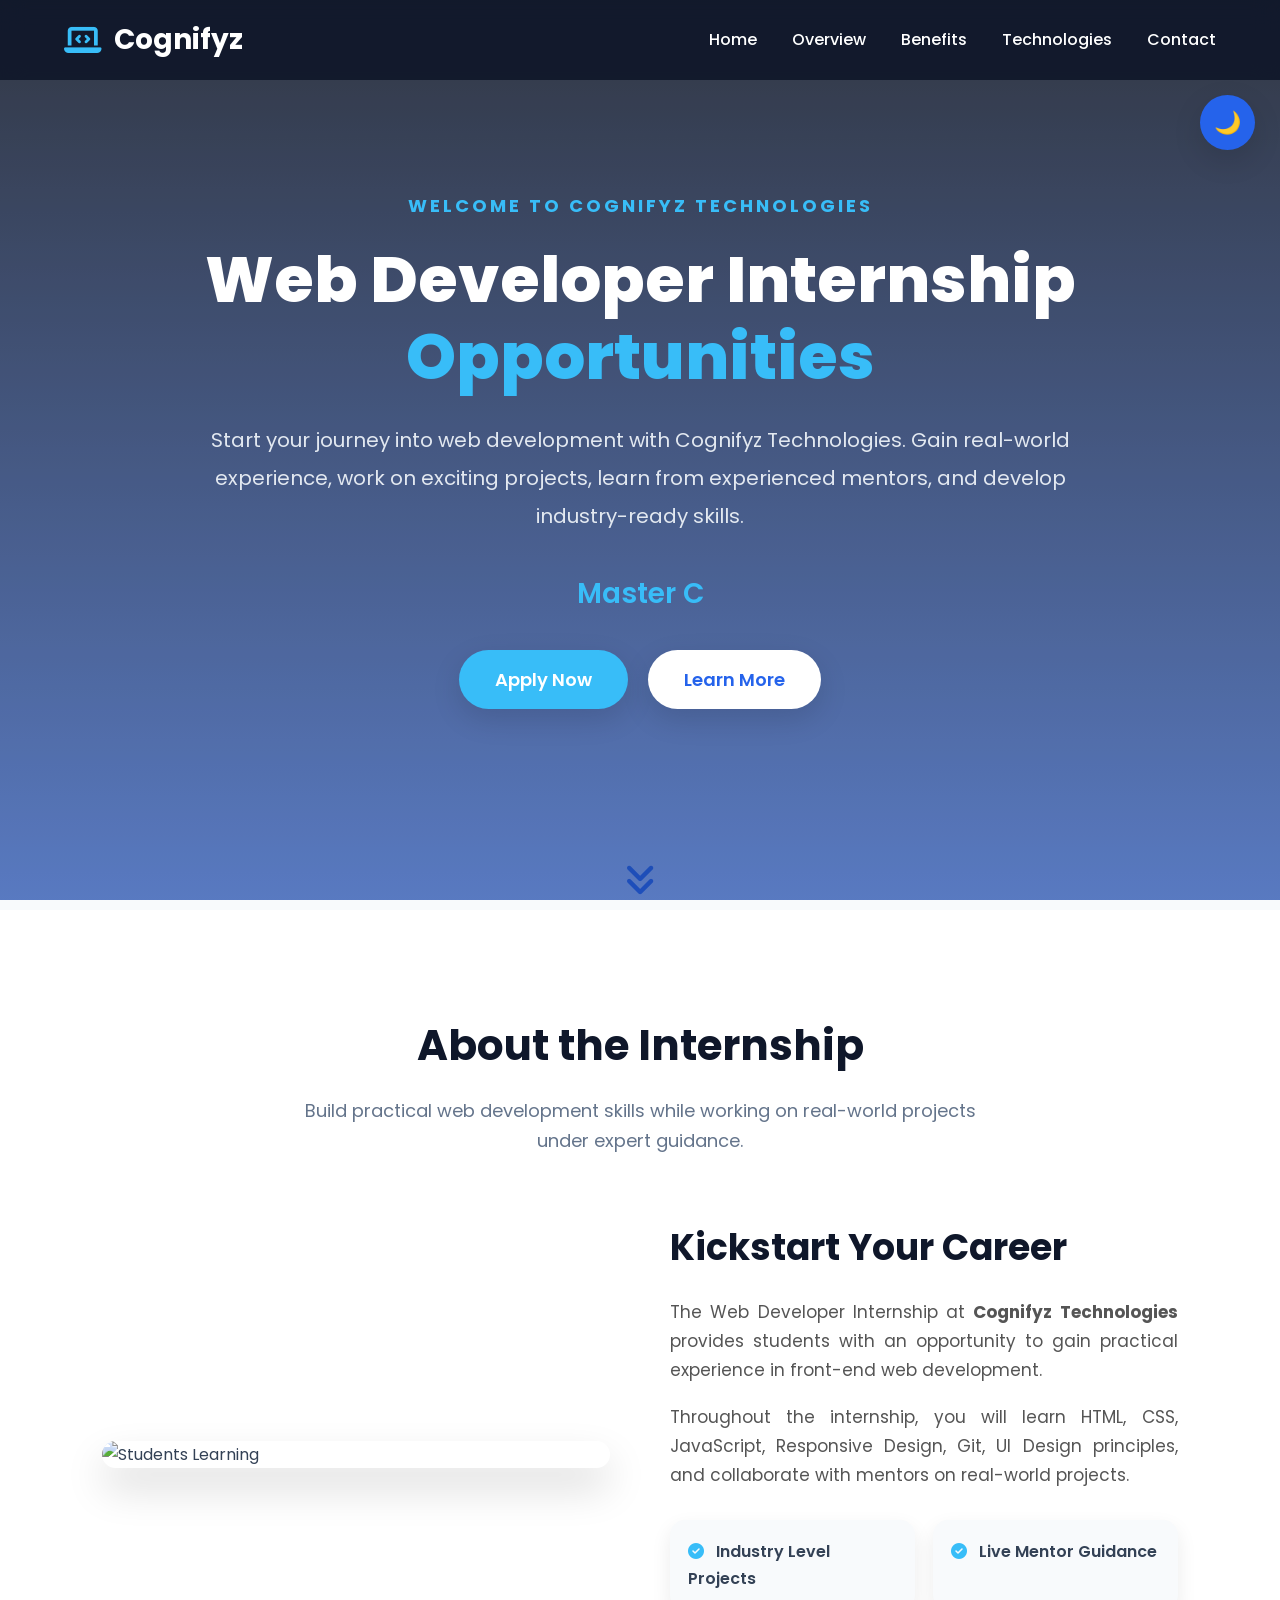
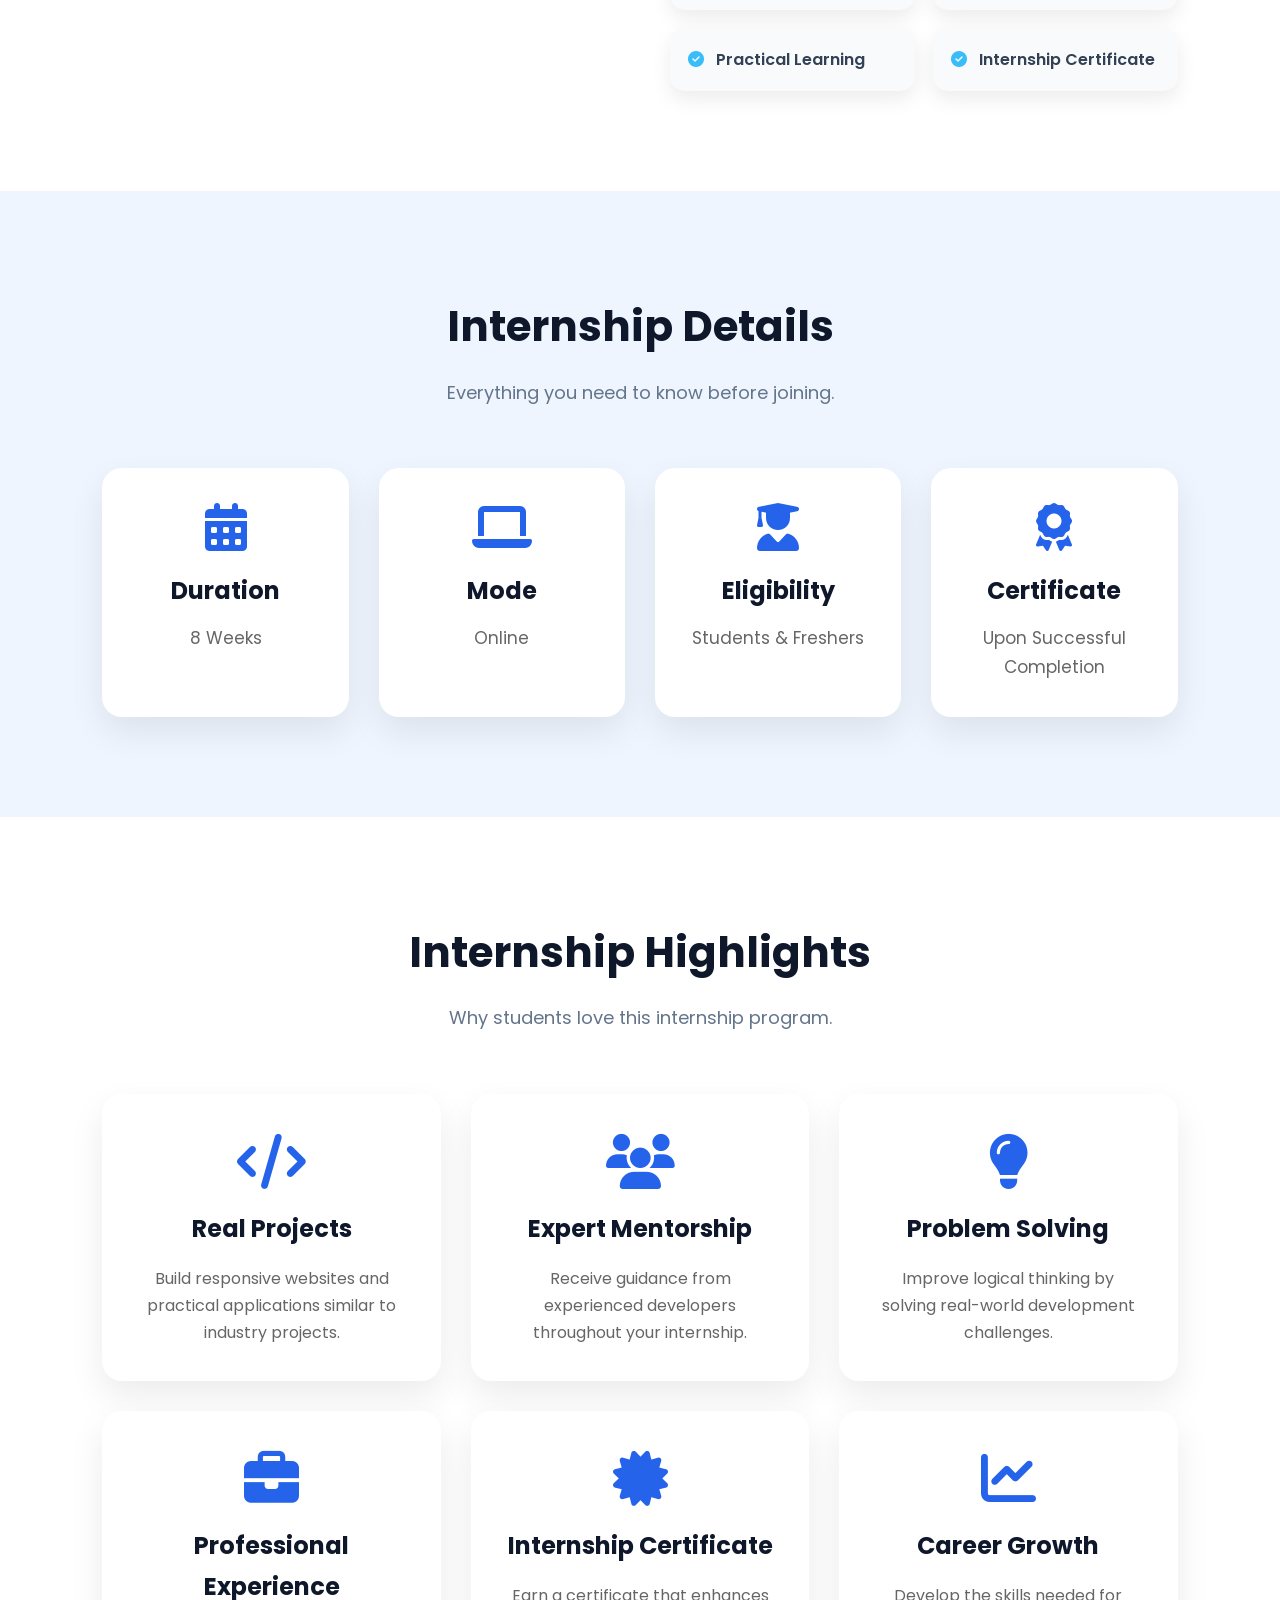
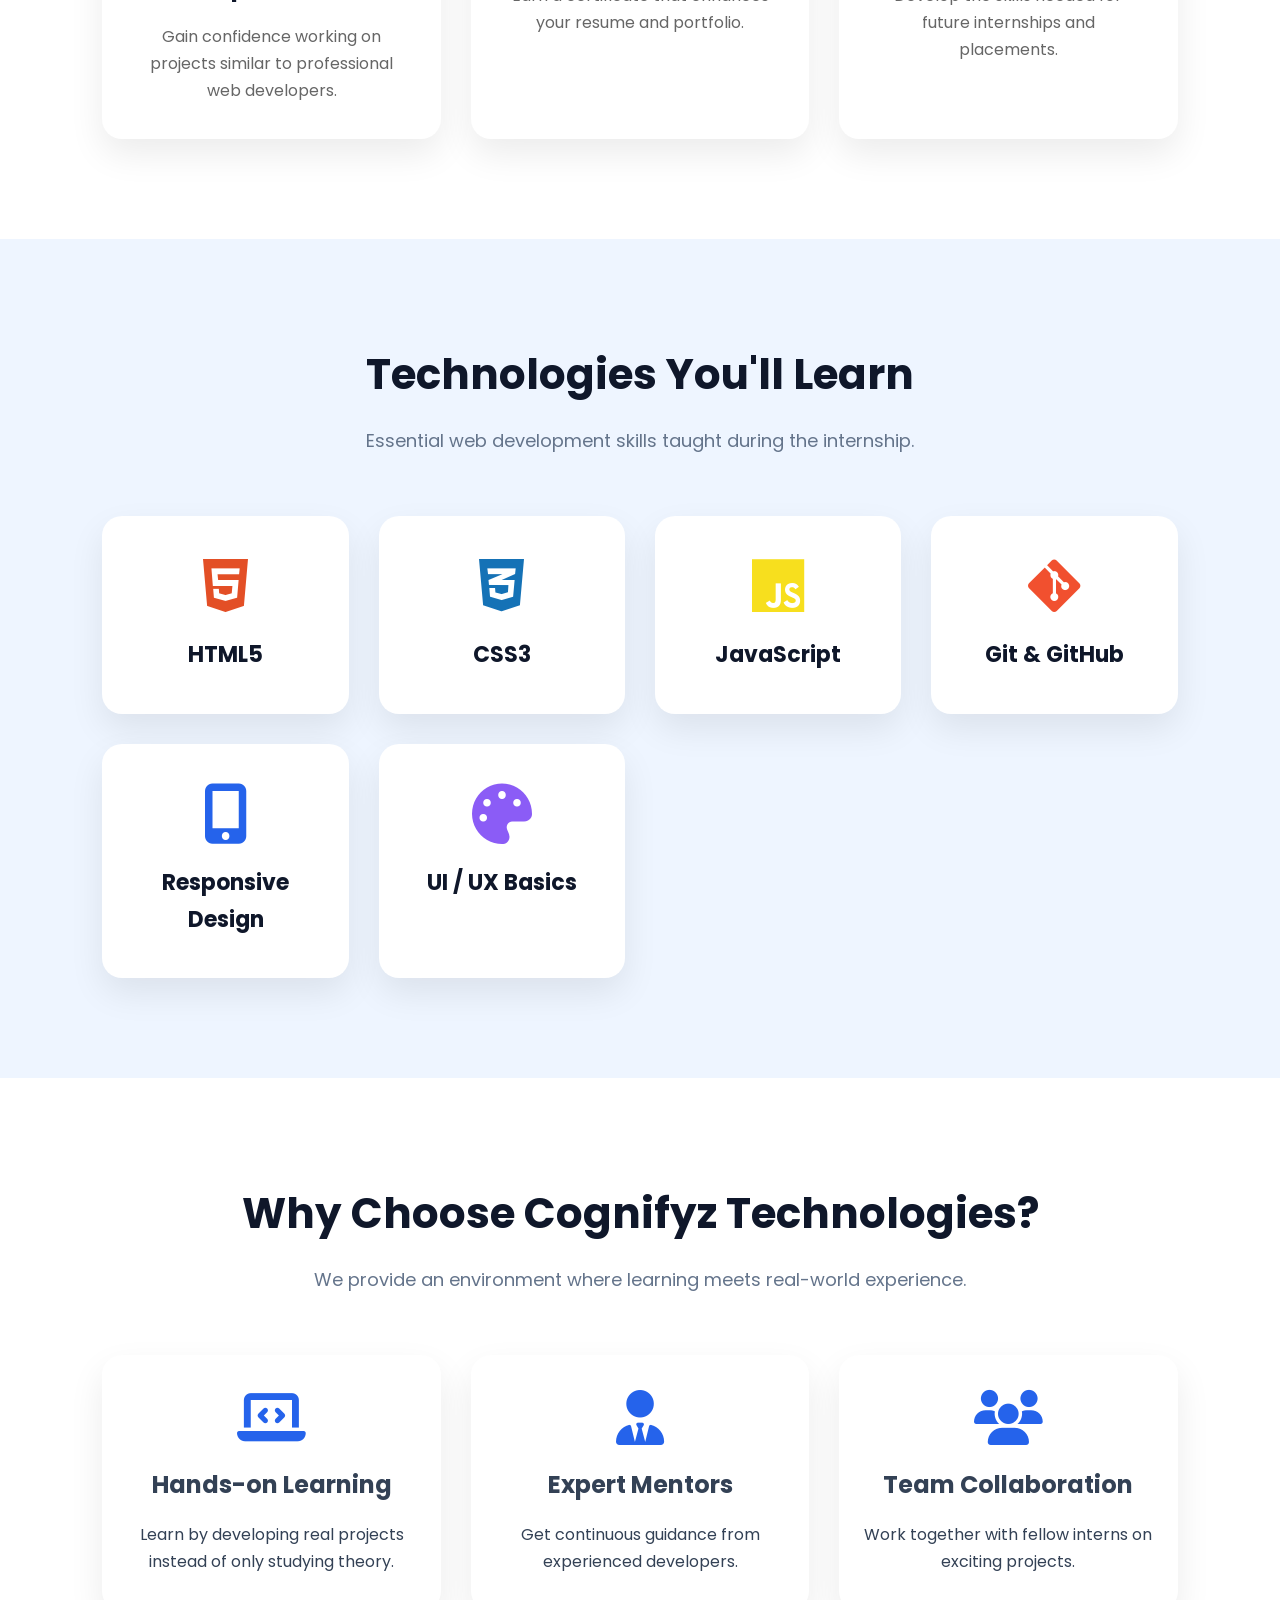
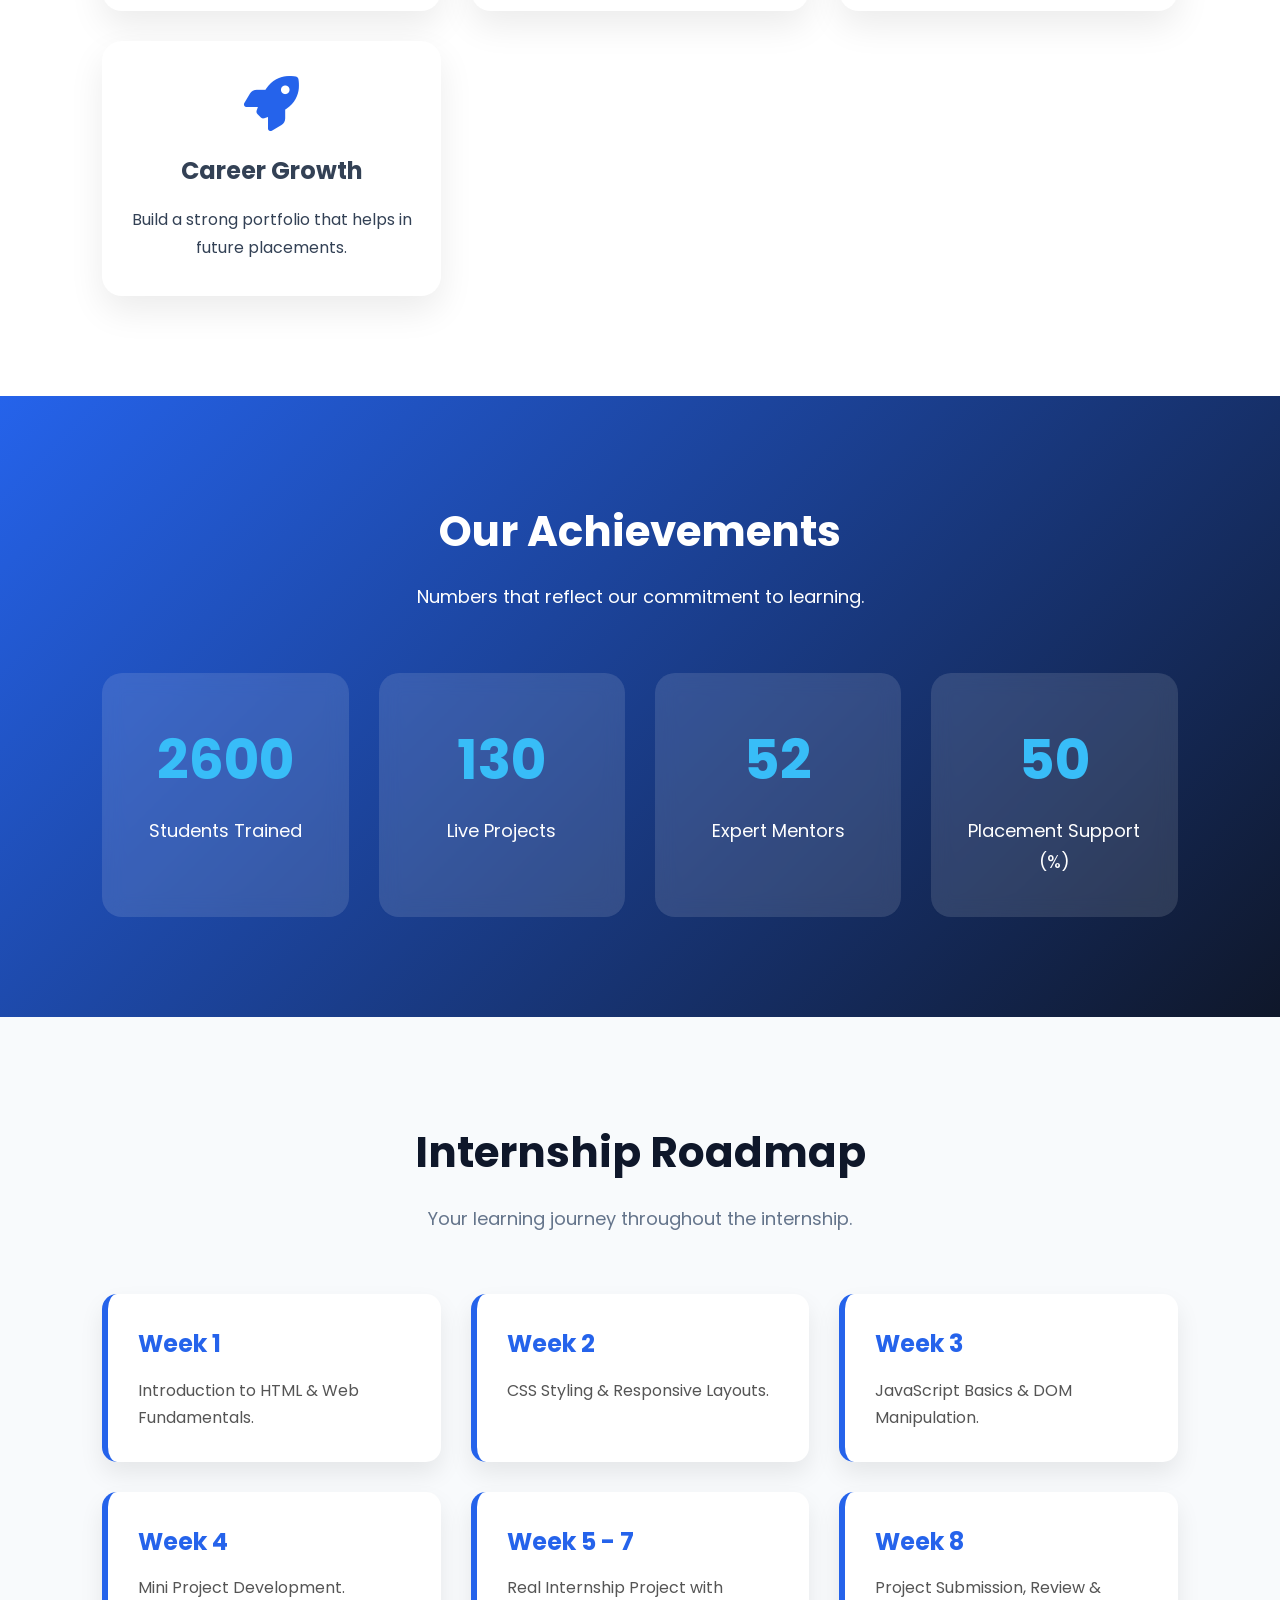
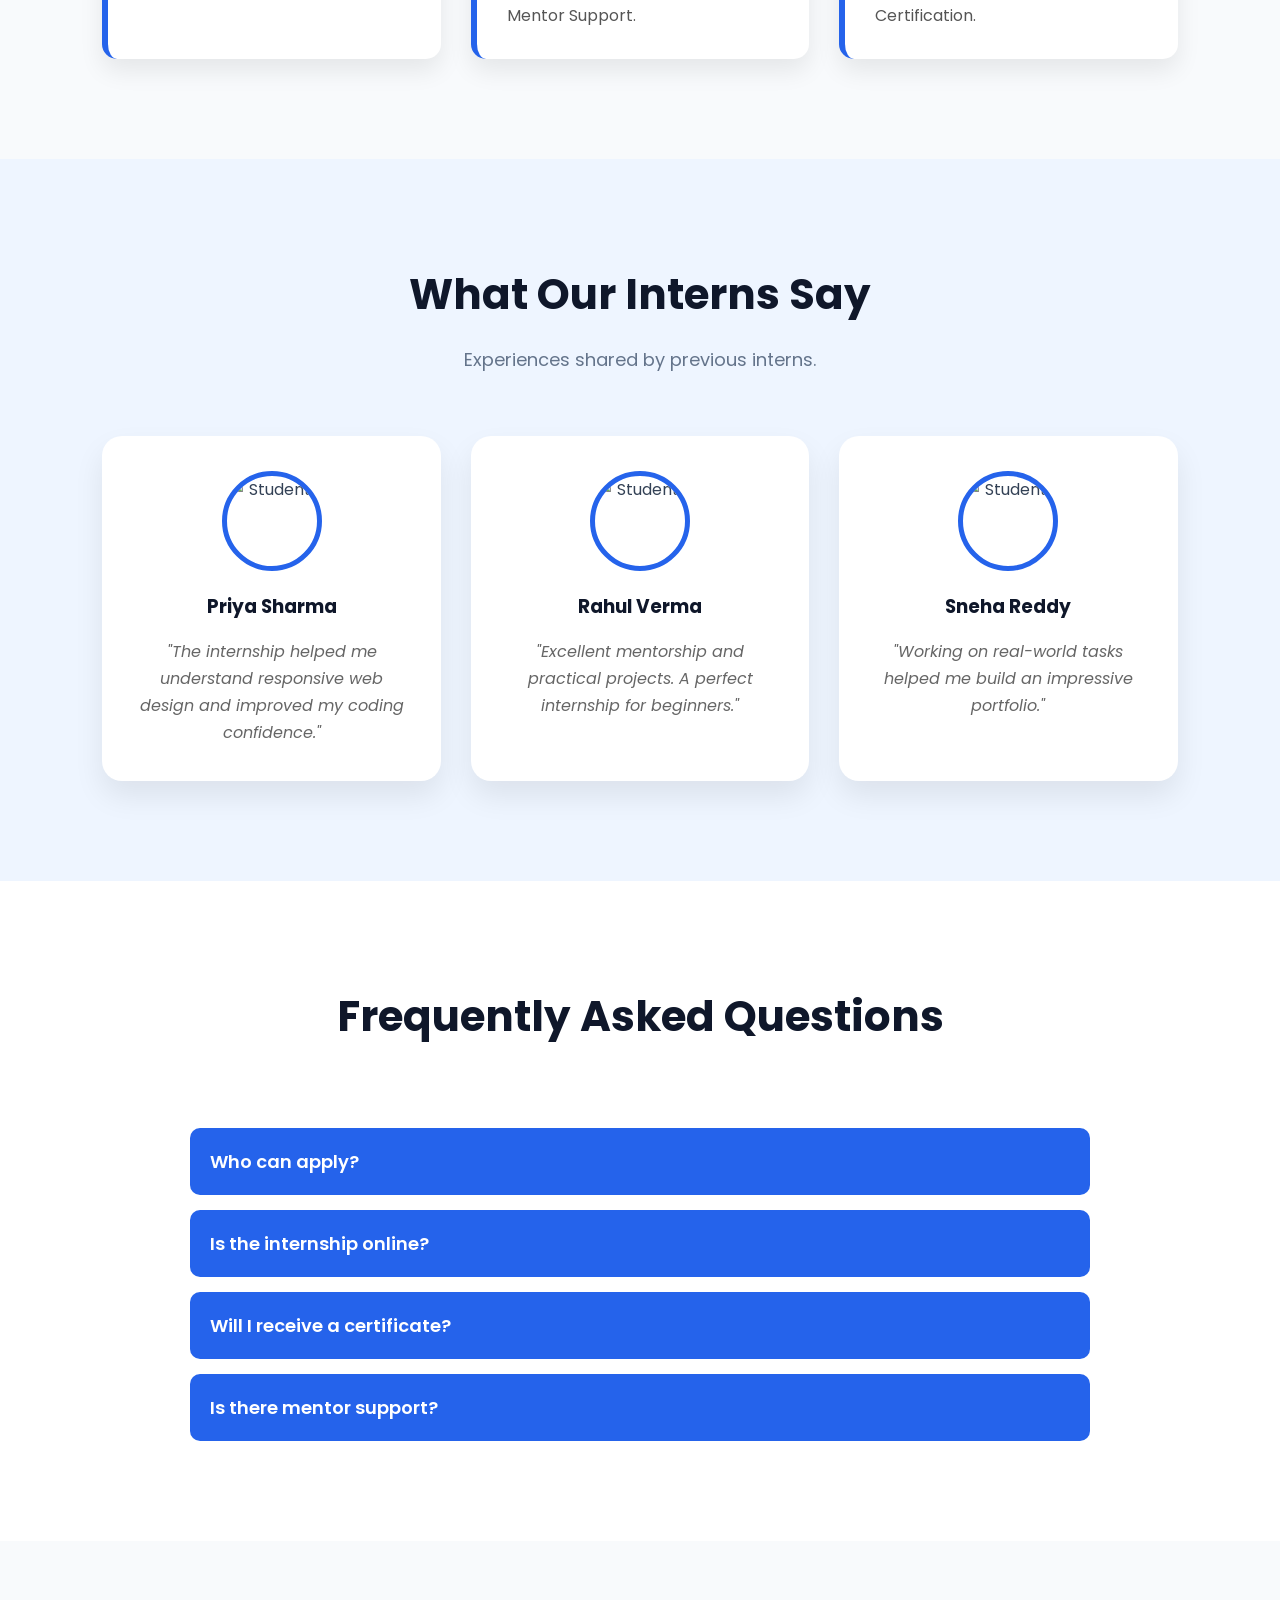
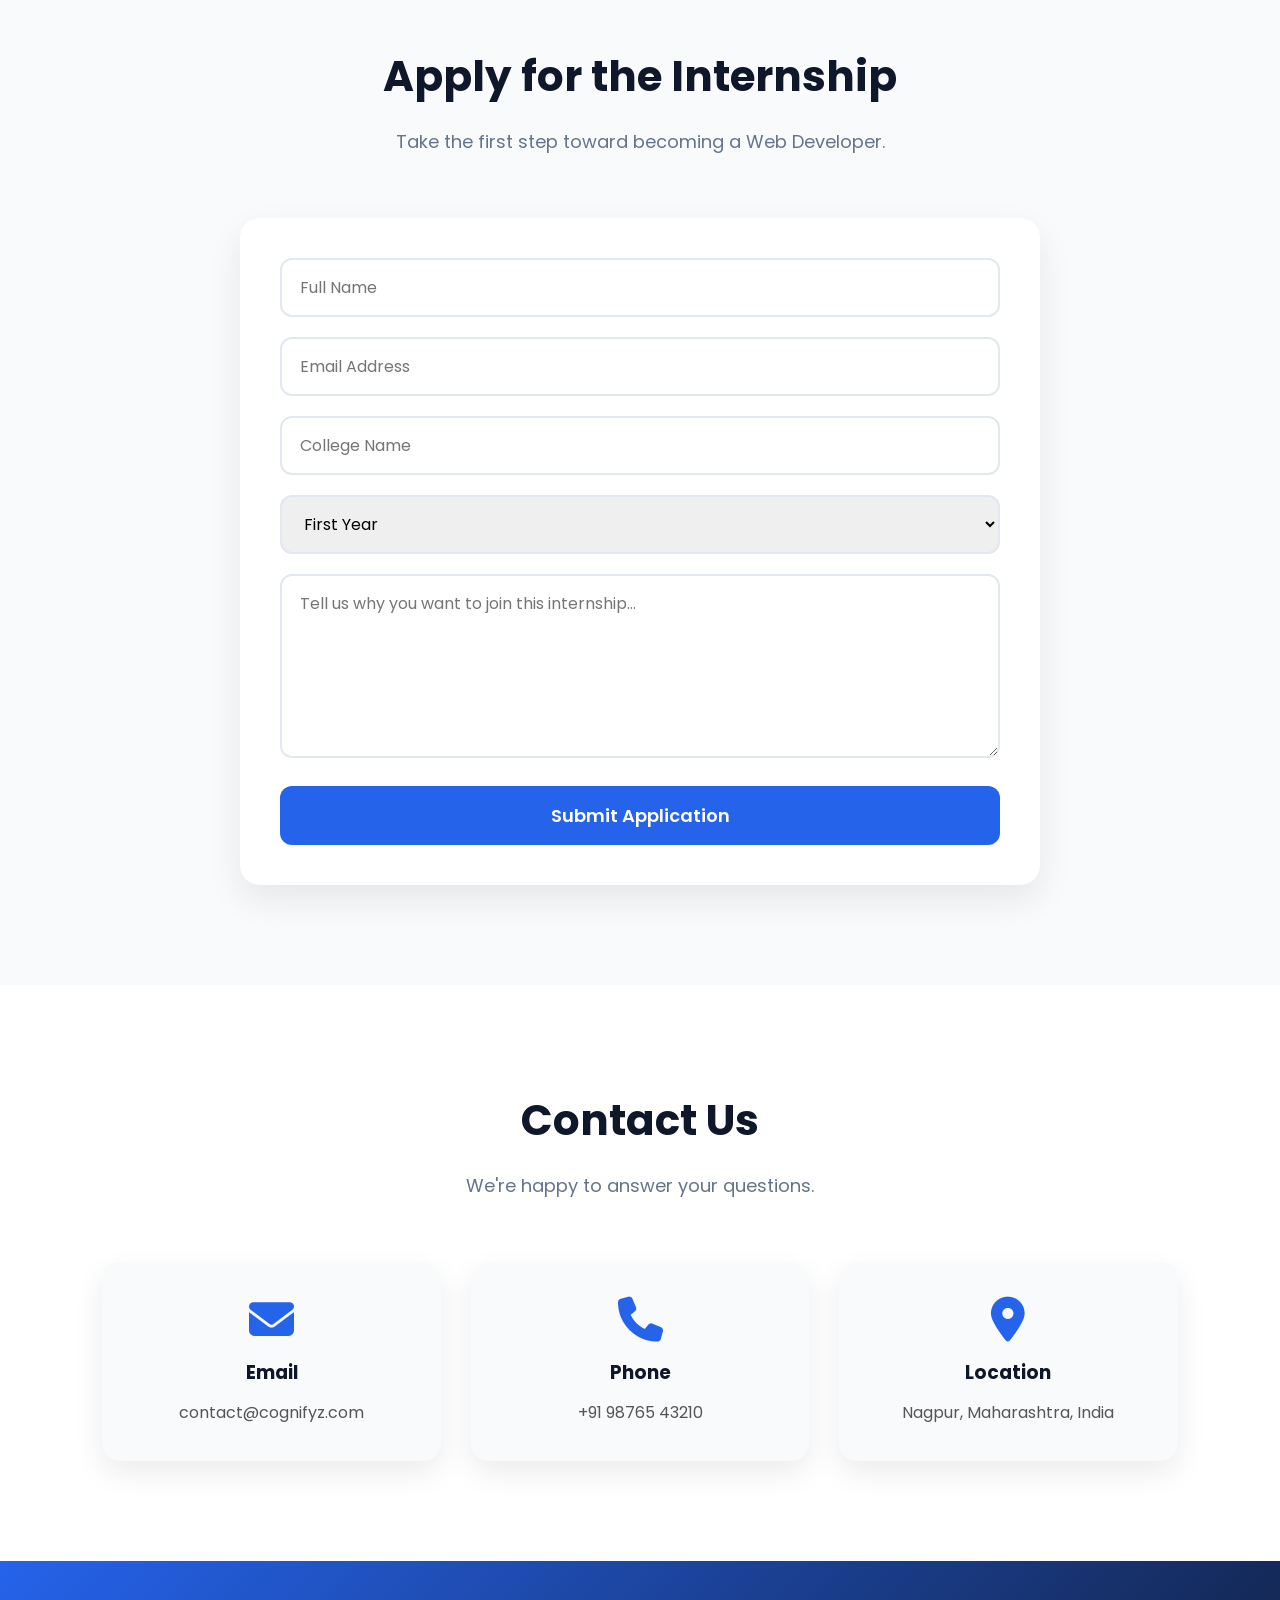
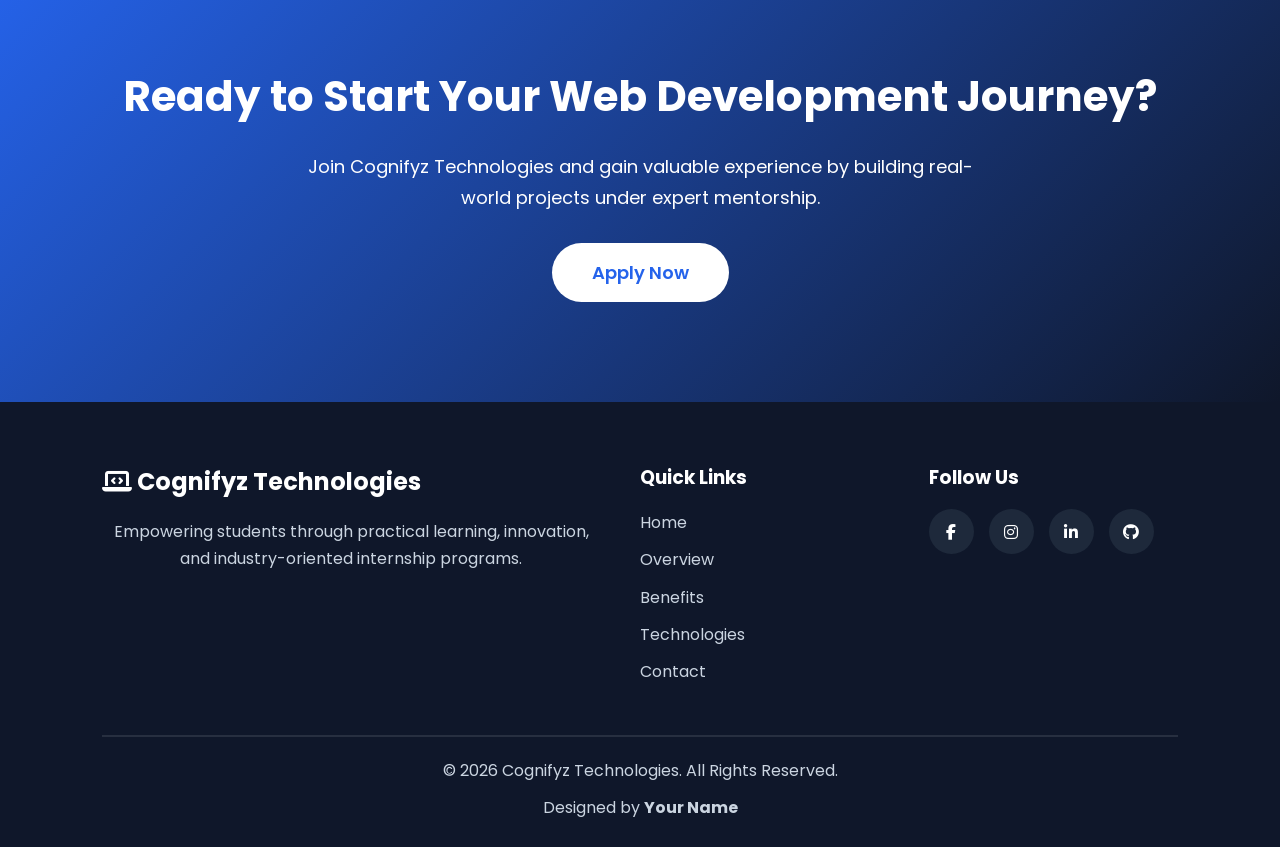
==== index.html @ 8d4b4554 "Rename indexx.html to index.html" ====
<!DOCTYPE html>
<html lang="en">

<head>

    <meta charset="UTF-8">

    <meta name="viewport" content="width=device-width, initial-scale=1.0">

    <title>Web Developer Internship | Cognifyz Technologies</title>

    <link rel="stylesheet" href="style.css">

    <!-- Google Font -->

    <link href="https://fonts.googleapis.com/css2?family=Poppins:wght@300;400;500;600;700;800&display=swap" rel="stylesheet">

    <!-- Font Awesome -->

    <link rel="stylesheet"
    href="https://cdnjs.cloudflare.com/ajax/libs/font-awesome/6.7.2/css/all.min.css">

</head>

<body>

<!-- ================= NAVBAR ================= -->

<header>

<nav class="navbar">

<div class="logo">

<i class="fa-solid fa-laptop-code"></i>

<span>Cognifyz</span>

</div>

<ul class="nav-links">

<li><a href="#home">Home</a></li>

<li><a href="#overview">Overview</a></li>

<li><a href="#benefits">Benefits</a></li>

<li><a href="#technologies">Technologies</a></li>

<li><a href="#contact">Contact</a></li>

</ul>

<div class="menu-btn">

<i class="fa-solid fa-bars"></i>

</div>

</nav>

</header>

<!-- ================= DARK MODE ================= -->

<button id="themeToggle">

🌙

</button>

<!-- ================= HERO SECTION ================= -->

<section id="home" class="hero">

<div class="overlay"></div>

<div class="hero-content">

<h4>

WELCOME TO COGNIFYZ TECHNOLOGIES

</h4>

<h1>

Web Developer Internship

<br>

<span>Opportunities</span>

</h1>

<p>

Start your journey into web development with Cognifyz Technologies.

Gain real-world experience, work on exciting projects,

learn from experienced mentors,

and develop industry-ready skills.

</p>

<h3 id="typing"></h3>

<div class="hero-buttons">

<button onclick="applyNow()">

Apply Now

</button>

<button onclick="learnMore()">

Learn More

</button>

</div>

</div>

</section>

<!-- ================= SCROLL DOWN ================= -->

<div class="scroll-down">

<i class="fa-solid fa-angles-down"></i>

</div>
<!-- ================= OVERVIEW ================= -->

<section id="overview" class="overview">

    <div class="section-title">

        <h2>About the Internship</h2>

        <p>
            Build practical web development skills while working on real-world projects under expert guidance.
        </p>

    </div>

    <div class="overview-container">

        <div class="overview-image">

            <img src="https://images.unsplash.com/photo-1522202176988-66273c2fd55f?auto=format&fit=crop&w=900&q=80"
                alt="Students Learning">

        </div>

        <div class="overview-content">

            <h3>Kickstart Your Career</h3>

            <p>

                The Web Developer Internship at <strong>Cognifyz Technologies</strong>
                provides students with an opportunity to gain practical experience
                in front-end web development.

            </p>

            <p>

                Throughout the internship, you will learn HTML, CSS,
                JavaScript, Responsive Design, Git, UI Design principles,
                and collaborate with mentors on real-world projects.

            </p>

            <div class="overview-features">

                <div>

                    <i class="fa-solid fa-circle-check"></i>

                    Industry Level Projects

                </div>

                <div>

                    <i class="fa-solid fa-circle-check"></i>

                    Live Mentor Guidance

                </div>

                <div>

                    <i class="fa-solid fa-circle-check"></i>

                    Practical Learning

                </div>

                <div>

                    <i class="fa-solid fa-circle-check"></i>

                    Internship Certificate

                </div>

            </div>

        </div>

    </div>

</section>

<!-- ================= DURATION ================= -->

<section class="duration">

    <div class="section-title">

        <h2>Internship Details</h2>

        <p>Everything you need to know before joining.</p>

    </div>

    <div class="duration-grid">

        <div class="duration-card">

            <i class="fa-solid fa-calendar-days"></i>

            <h3>Duration</h3>

            <p>8 Weeks</p>

        </div>

        <div class="duration-card">

            <i class="fa-solid fa-laptop"></i>

            <h3>Mode</h3>

            <p>Online</p>

        </div>

        <div class="duration-card">

            <i class="fa-solid fa-user-graduate"></i>

            <h3>Eligibility</h3>

            <p>Students & Freshers</p>

        </div>

        <div class="duration-card">

            <i class="fa-solid fa-award"></i>

            <h3>Certificate</h3>

            <p>Upon Successful Completion</p>

        </div>

    </div>

</section>

<!-- ================= BENEFITS ================= -->

<section id="benefits" class="benefits">

    <div class="section-title">

        <h2>Internship Highlights</h2>

        <p>Why students love this internship program.</p>

    </div>

    <div class="benefits-grid">

        <div class="benefit-card">

            <i class="fa-solid fa-code"></i>

            <h3>Real Projects</h3>

            <p>

                Build responsive websites and practical applications
                similar to industry projects.

            </p>

        </div>

        <div class="benefit-card">

            <i class="fa-solid fa-users"></i>

            <h3>Expert Mentorship</h3>

            <p>

                Receive guidance from experienced developers
                throughout your internship.

            </p>

        </div>

        <div class="benefit-card">

            <i class="fa-solid fa-lightbulb"></i>

            <h3>Problem Solving</h3>

            <p>

                Improve logical thinking by solving
                real-world development challenges.

            </p>

        </div>

        <div class="benefit-card">

            <i class="fa-solid fa-briefcase"></i>

            <h3>Professional Experience</h3>

            <p>

                Gain confidence working on projects
                similar to professional web developers.

            </p>

        </div>

        <div class="benefit-card">

            <i class="fa-solid fa-certificate"></i>

            <h3>Internship Certificate</h3>

            <p>

                Earn a certificate that enhances
                your resume and portfolio.

            </p>

        </div>

        <div class="benefit-card">

            <i class="fa-solid fa-chart-line"></i>

            <h3>Career Growth</h3>

            <p>

                Develop the skills needed for
                future internships and placements.

            </p>

        </div>

    </div>

</section>

<!-- ================= TECHNOLOGIES ================= -->

<section id="technologies" class="technologies">

    <div class="section-title">

        <h2>Technologies You'll Learn</h2>

        <p>Essential web development skills taught during the internship.</p>

    </div>

    <div class="tech-grid">

        <div class="tech-card">

            <i class="fa-brands fa-html5"></i>

            <h3>HTML5</h3>

        </div>

        <div class="tech-card">

            <i class="fa-brands fa-css3-alt"></i>

            <h3>CSS3</h3>

        </div>

        <div class="tech-card">

            <i class="fa-brands fa-js"></i>

            <h3>JavaScript</h3>

        </div>

        <div class="tech-card">

            <i class="fa-brands fa-git-alt"></i>

            <h3>Git & GitHub</h3>

        </div>

        <div class="tech-card">

            <i class="fa-solid fa-mobile-screen-button"></i>

            <h3>Responsive Design</h3>

        </div>

        <div class="tech-card">

            <i class="fa-solid fa-palette"></i>

            <h3>UI / UX Basics</h3>

        </div>

    </div>

</section><!-- ================= WHY CHOOSE US ================= -->

<section class="why-us">

    <div class="section-title">

        <h2>Why Choose Cognifyz Technologies?</h2>

        <p>
            We provide an environment where learning meets real-world experience.
        </p>

    </div>

    <div class="why-grid">

        <div class="why-card">

            <i class="fa-solid fa-laptop-code"></i>

            <h3>Hands-on Learning</h3>

            <p>
                Learn by developing real projects instead of only studying theory.
            </p>

        </div>

        <div class="why-card">

            <i class="fa-solid fa-user-tie"></i>

            <h3>Expert Mentors</h3>

            <p>
                Get continuous guidance from experienced developers.
            </p>

        </div>

        <div class="why-card">

            <i class="fa-solid fa-users"></i>

            <h3>Team Collaboration</h3>

            <p>
                Work together with fellow interns on exciting projects.
            </p>

        </div>

        <div class="why-card">

            <i class="fa-solid fa-rocket"></i>

            <h3>Career Growth</h3>

            <p>
                Build a strong portfolio that helps in future placements.
            </p>

        </div>

    </div>

</section>

<!-- ================= STATISTICS ================= -->

<section class="statistics">

    <div class="section-title">

        <h2>Our Achievements</h2>

        <p>Numbers that reflect our commitment to learning.</p>

    </div>

    <div class="stats-grid">

        <div class="stat-box">

            <h2 class="counter" data-target="5000">0</h2>

            <p>Students Trained</p>

        </div>

        <div class="stat-box">

            <h2 class="counter" data-target="250">0</h2>

            <p>Live Projects</p>

        </div>

        <div class="stat-box">

            <h2 class="counter" data-target="100">0</h2>

            <p>Expert Mentors</p>

        </div>

        <div class="stat-box">

            <h2 class="counter" data-target="95">0</h2>

            <p>Placement Support (%)</p>

        </div>

    </div>

</section>

<!-- ================= INTERNSHIP ROADMAP ================= -->

<section class="timeline">

    <div class="section-title">

        <h2>Internship Roadmap</h2>

        <p>Your learning journey throughout the internship.</p>

    </div>

    <div class="timeline-container">

        <div class="timeline-box">

            <h3>Week 1</h3>

            <p>Introduction to HTML & Web Fundamentals.</p>

        </div>

        <div class="timeline-box">

            <h3>Week 2</h3>

            <p>CSS Styling & Responsive Layouts.</p>

        </div>

        <div class="timeline-box">

            <h3>Week 3</h3>

            <p>JavaScript Basics & DOM Manipulation.</p>

        </div>

        <div class="timeline-box">

            <h3>Week 4</h3>

            <p>Mini Project Development.</p>

        </div>

        <div class="timeline-box">

            <h3>Week 5 - 7</h3>

            <p>Real Internship Project with Mentor Support.</p>

        </div>

        <div class="timeline-box">

            <h3>Week 8</h3>

            <p>Project Submission, Review & Certification.</p>

        </div>

    </div>

</section>

<!-- ================= TESTIMONIALS ================= -->

<section class="testimonials">

    <div class="section-title">

        <h2>What Our Interns Say</h2>

        <p>Experiences shared by previous interns.</p>

    </div>

    <div class="testimonial-grid">

        <div class="testimonial-card">

            <img src="https://randomuser.me/api/portraits/women/65.jpg" alt="Student">

            <h3>Priya Sharma</h3>

            <p>

                "The internship helped me understand responsive web design and
                improved my coding confidence."

            </p>

        </div>

        <div class="testimonial-card">

            <img src="https://randomuser.me/api/portraits/men/32.jpg" alt="Student">

            <h3>Rahul Verma</h3>

            <p>

                "Excellent mentorship and practical projects.
                A perfect internship for beginners."

            </p>

        </div>

        <div class="testimonial-card">

            <img src="https://randomuser.me/api/portraits/women/44.jpg" alt="Student">

            <h3>Sneha Reddy</h3>

            <p>

                "Working on real-world tasks helped me build
                an impressive portfolio."

            </p>

        </div>

    </div>

</section>

<!-- ================= FAQ ================= -->

<section class="faq">

    <div class="section-title">

        <h2>Frequently Asked Questions</h2>

    </div>

    <div class="faq-container">

        <button class="accordion">
            Who can apply?
        </button>

        <div class="panel">

            <p>
                Students, freshers and anyone interested in web development.
            </p>

        </div>

        <button class="accordion">
            Is the internship online?
        </button>

        <div class="panel">

            <p>
                Yes. The internship is completely online.
            </p>

        </div>

        <button class="accordion">
            Will I receive a certificate?
        </button>

        <div class="panel">

            <p>
                Yes. Every successful intern receives a completion certificate.
            </p>

        </div>

        <button class="accordion">
            Is there mentor support?
        </button>

        <div class="panel">

            <p>
                Yes. Dedicated mentors will guide you throughout the internship.
            </p>

        </div>

    </div>

</section><!-- ================= APPLICATION FORM ================= -->

<section id="apply" class="application">

    <div class="section-title">

        <h2>Apply for the Internship</h2>

        <p>Take the first step toward becoming a Web Developer.</p>

    </div>

    <div class="application-container">

        <form id="internForm">

            <div class="input-group">

                <input type="text" id="name" placeholder="Full Name" required>

            </div>

            <div class="input-group">

                <input type="email" id="email" placeholder="Email Address" required>

            </div>

            <div class="input-group">

                <input type="text" id="college" placeholder="College Name" required>

            </div>

            <div class="input-group">

                <select id="year">

                    <option>First Year</option>

                    <option>Second Year</option>

                    <option>Third Year</option>

                    <option>Final Year</option>

                </select>

            </div>

            <div class="input-group">

                <textarea id="message"
                    rows="6"
                    placeholder="Tell us why you want to join this internship..."></textarea>

            </div>

            <button type="submit" class="submit-btn">

                Submit Application

            </button>

        </form>

    </div>

</section>

<!-- ================= CONTACT ================= -->

<section id="contact" class="contact">

    <div class="section-title">

        <h2>Contact Us</h2>

        <p>We're happy to answer your questions.</p>

    </div>

    <div class="contact-container">

        <div class="contact-card">

            <i class="fa-solid fa-envelope"></i>

            <h3>Email</h3>

            <p>contact@cognifyz.com</p>

        </div>

        <div class="contact-card">

            <i class="fa-solid fa-phone"></i>

            <h3>Phone</h3>

            <p>+91 98765 43210</p>

        </div>

        <div class="contact-card">

            <i class="fa-solid fa-location-dot"></i>

            <h3>Location</h3>

            <p>Nagpur, Maharashtra, India</p>

        </div>

    </div>

</section>

<!-- ================= CALL TO ACTION ================= -->

<section class="cta">

    <h2>

        Ready to Start Your Web Development Journey?

    </h2>

    <p>

        Join Cognifyz Technologies and gain valuable experience by
        building real-world projects under expert mentorship.

    </p>

    <button onclick="applyNow()">

        Apply Now

    </button>

</section>

<!-- ================= FOOTER ================= -->

<footer>

    <div class="footer-container">

        <div class="footer-about">

            <h2>

                <i class="fa-solid fa-laptop-code"></i>

                Cognifyz Technologies

            </h2>

            <p>

                Empowering students through practical learning,
                innovation, and industry-oriented internship programs.

            </p>

        </div>

        <div class="footer-links">

            <h3>Quick Links</h3>

            <a href="#home">Home</a>

            <a href="#overview">Overview</a>

            <a href="#benefits">Benefits</a>

            <a href="#technologies">Technologies</a>

            <a href="#contact">Contact</a>

        </div>

        <div class="footer-social">

            <h3>Follow Us</h3>

            <div class="social-icons">

                <a href="#"><i class="fab fa-facebook-f"></i></a>

                <a href="#"><i class="fab fa-instagram"></i></a>

                <a href="#"><i class="fab fa-linkedin-in"></i></a>

                <a href="#"><i class="fab fa-github"></i></a>

            </div>

        </div>

    </div>

    <hr>

    <p class="copyright">

        © 2026 Cognifyz Technologies. All Rights Reserved.

    </p>

    <p>

        Designed by <strong>Your Name</strong>

    </p>

</footer>

<!-- ================= BACK TO TOP ================= -->

<button id="topBtn">

    <i class="fa-solid fa-arrow-up"></i>

</button>

<!-- ================= JAVASCRIPT ================= -->

<script src="script.js"></script>

</body>

</html>
---- style.css ----
/* ==========================================
   GOOGLE FONT
========================================== */

@import url('https://fonts.googleapis.com/css2?family=Poppins:wght@300;400;500;600;700;800&display=swap');

/* ==========================================
   CSS VARIABLES
========================================== */

:root{

--primary:#2563eb;
--secondary:#0f172a;
--accent:#38bdf8;
--light:#f8fafc;
--white:#ffffff;
--text:#334155;
--shadow:0 10px 30px rgba(0,0,0,.12);

}

/* ==========================================
   GLOBAL STYLES
========================================== */

*{

margin:0;
padding:0;
box-sizing:border-box;
font-family:'Poppins',sans-serif;
scroll-behavior:smooth;

}

body{

background:var(--light);
color:var(--text);
overflow-x:hidden;
line-height:1.7;

}

img{

max-width:100%;
display:block;

}

a{

text-decoration:none;

}

ul{

list-style:none;

}

section{

padding:100px 8%;

}

.section-title{

text-align:center;
margin-bottom:60px;

}

.section-title h2{

font-size:42px;
color:var(--secondary);
margin-bottom:15px;

}

.section-title p{

font-size:18px;
color:#64748b;
max-width:700px;
margin:auto;

}

/* ==========================================
   HEADER
========================================== */

header{

position:fixed;
top:0;
left:0;
width:100%;
z-index:1000;
background:rgba(15,23,42,.90);
backdrop-filter:blur(12px);

}

.navbar{

width:90%;
height:80px;
margin:auto;

display:flex;
justify-content:space-between;
align-items:center;

}

.logo{

display:flex;
align-items:center;
gap:12px;

font-size:28px;
font-weight:700;
color:white;

}

.logo i{

color:#38bdf8;
font-size:30px;

}

.nav-links{

display:flex;
gap:35px;

}

.nav-links a{

color:white;
font-weight:500;
transition:.3s;

}

.nav-links a:hover{

color:#38bdf8;

}

.menu-btn{

display:none;
font-size:28px;
color:white;
cursor:pointer;

}

/* ==========================================
   DARK MODE BUTTON
========================================== */

#themeToggle{

position:fixed;

right:25px;

top:95px;

width:55px;

height:55px;

border:none;

border-radius:50%;

background:var(--primary);

color:white;

font-size:22px;

cursor:pointer;

box-shadow:var(--shadow);

z-index:999;

transition:.3s;

}

#themeToggle:hover{

transform:scale(1.08);

}

/* ==========================================
   HERO SECTION
========================================== */

.hero{

height:100vh;

display:flex;
justify-content:center;
align-items:center;

text-align:center;

position:relative;

background:
linear-gradient(rgba(15,23,42,.80),
rgba(37,99,235,.65)),

url("https://images.unsplash.com/photo-1516321318423-f06f85e504b3?auto=format&fit=crop&w=1800&q=80");

background-size:cover;
background-position:center;

overflow:hidden;

}

.overlay{

position:absolute;
inset:0;

background:rgba(0,0,0,.20);

}

.hero-content{

position:relative;
z-index:2;

max-width:900px;

color:white;

animation:fadeUp 1.2s ease;

}

.hero h4{

letter-spacing:3px;

text-transform:uppercase;

color:#38bdf8;

margin-bottom:20px;

font-size:18px;

}

.hero h1{

font-size:64px;

font-weight:800;

line-height:1.2;

margin-bottom:25px;

}

.hero h1 span{

color:#38bdf8;

}

.hero p{

font-size:20px;

line-height:1.9;

margin-bottom:35px;

color:#e2e8f0;

}

#typing{

height:45px;

font-size:28px;

font-weight:600;

color:#38bdf8;

margin-bottom:35px;

}

/* ==========================================
   HERO BUTTONS
========================================== */

.hero-buttons{

display:flex;

justify-content:center;

gap:20px;

flex-wrap:wrap;

}

.hero-buttons button{

padding:16px 36px;

font-size:18px;

font-weight:600;

border:none;

border-radius:50px;

cursor:pointer;

transition:.4s;

box-shadow:var(--shadow);

}

.hero-buttons button:first-child{

background:#38bdf8;

color:white;

}

.hero-buttons button:last-child{

background:white;

color:var(--primary);

}

.hero-buttons button:hover{

transform:translateY(-6px);

}

/* ==========================================
   SCROLL INDICATOR
========================================== */

.scroll-down{

text-align:center;

margin-top:-50px;

font-size:35px;

color:var(--primary);

animation:bounce 2s infinite;

}

/* ==========================================
   ANIMATIONS
========================================== */

@keyframes fadeUp{

from{

opacity:0;

transform:translateY(60px);

}

to{

opacity:1;

transform:translateY(0);

}

}

@keyframes bounce{

0%,20%,50%,80%,100%{

transform:translateY(0);

}

40%{

transform:translateY(-12px);

}

60%{

transform:translateY(-6px);

}

}

/* ==========================================
   MOBILE RESPONSIVE
========================================== */

@media(max-width:768px){

.nav-links{

display:none;

position:absolute;

top:80px;

right:0;

background:var(--secondary);

width:240px;

padding:25px;

flex-direction:column;

gap:20px;

}

.nav-links.show{

display:flex;

}

.menu-btn{

display:block;

}

.hero h1{

font-size:38px;

}

.hero p{

font-size:16px;

}

.hero-buttons{

flex-direction:column;

align-items:center;

}

.hero-buttons button{

width:220px;

}

.section-title h2{

font-size:32px;

}

#typing{

font-size:22px;

}

}/* ==========================================
   OVERVIEW SECTION
========================================== */

.overview{
    background:#ffffff;
}

.overview-container{
    display:grid;
    grid-template-columns:1fr 1fr;
    align-items:center;
    gap:60px;
}

.overview-image img{
    width:100%;
    border-radius:20px;
    box-shadow:0 20px 40px rgba(0,0,0,.15);
    transition:.4s;
}

.overview-image img:hover{
    transform:scale(1.03);
}

.overview-content h3{
    font-size:36px;
    color:var(--secondary);
    margin-bottom:20px;
}

.overview-content p{
    font-size:17px;
    color:#555;
    margin-bottom:18px;
    text-align:justify;
}

.overview-features{
    display:grid;
    grid-template-columns:repeat(2,1fr);
    gap:18px;
    margin-top:30px;
}

.overview-features div{
    background:#f8fafc;
    padding:18px;
    border-radius:15px;
    box-shadow:0 8px 20px rgba(0,0,0,.08);
    font-weight:600;
    transition:.3s;
}

.overview-features div:hover{
    background:var(--primary);
    color:#fff;
    transform:translateY(-6px);
}

.overview-features i{
    color:var(--accent);
    margin-right:8px;
}

.overview-features div:hover i{
    color:#fff;
}

/* ==========================================
   DURATION SECTION
========================================== */

.duration{
    background:#eef5ff;
}

.duration-grid{
    display:grid;
    grid-template-columns:repeat(auto-fit,minmax(220px,1fr));
    gap:30px;
}

.duration-card{
    background:#fff;
    padding:35px 25px;
    border-radius:20px;
    text-align:center;
    box-shadow:0 15px 35px rgba(0,0,0,.08);
    transition:.4s;
}

.duration-card:hover{
    transform:translateY(-10px);
}

.duration-card i{
    font-size:48px;
    color:var(--primary);
    margin-bottom:20px;
}

.duration-card h3{
    margin-bottom:12px;
    color:var(--secondary);
    font-size:24px;
}

.duration-card p{
    color:#666;
    font-size:17px;
}

/* ==========================================
   BENEFITS SECTION
========================================== */

.benefits{
    background:#ffffff;
}

.benefits-grid{
    display:grid;
    grid-template-columns:repeat(auto-fit,minmax(280px,1fr));
    gap:30px;
}

.benefit-card{
    background:#fff;
    padding:35px;
    border-radius:20px;
    text-align:center;
    box-shadow:0 15px 35px rgba(0,0,0,.08);
    transition:.4s;
    border-top:5px solid transparent;
}

.benefit-card:hover{
    transform:translateY(-10px);
    border-top:5px solid var(--primary);
}

.benefit-card i{
    font-size:55px;
    color:var(--primary);
    margin-bottom:20px;
}

.benefit-card h3{
    font-size:24px;
    margin-bottom:15px;
    color:var(--secondary);
}

.benefit-card p{
    color:#666;
    font-size:16px;
}

/* ==========================================
   TECHNOLOGIES SECTION
========================================== */

.technologies{
    background:#eef5ff;
}

.tech-grid{
    display:grid;
    grid-template-columns:repeat(auto-fit,minmax(200px,1fr));
    gap:30px;
}

.tech-card{
    background:#fff;
    padding:40px 20px;
    text-align:center;
    border-radius:20px;
    box-shadow:0 15px 35px rgba(0,0,0,.08);
    transition:.4s;
}

.tech-card:hover{
    transform:translateY(-10px) rotate(-2deg);
}

.tech-card i{
    font-size:60px;
    margin-bottom:20px;
}

.tech-card:nth-child(1) i{
    color:#e34f26;
}

.tech-card:nth-child(2) i{
    color:#1572b6;
}

.tech-card:nth-child(3) i{
    color:#f7df1e;
}

.tech-card:nth-child(4) i{
    color:#f1502f;
}

.tech-card:nth-child(5) i{
    color:#2563eb;
}

.tech-card:nth-child(6) i{
    color:#8b5cf6;
}

.tech-card h3{
    font-size:22px;
    color:var(--secondary);
}

/* ==========================================
   SECTION ANIMATION
========================================== */

.overview,
.duration,
.benefits,
.technologies{
    animation:fadeUp .8s ease;
}

/* ==========================================
   RESPONSIVE DESIGN
========================================== */

@media(max-width:992px){

.overview-container{
    grid-template-columns:1fr;
    text-align:center;
}

.overview-content p{
    text-align:left;
}

.overview-features{
    grid-template-columns:1fr;
}

}

@media(max-width:768px){

.overview-content h3{
    font-size:30px;
}

.duration-grid,
.benefits-grid,
.tech-grid{
    grid-template-columns:1fr;
}

.overview-image img{
    border-radius:15px;
}

.duration-card,
.benefit-card,
.tech-card{
    padding:30px 20px;
}

.tech-card i{
    font-size:50px;
}

}/* ==========================================
   WHY CHOOSE US
========================================== */

.why-us{
    background:#ffffff;
}

.why-grid{
    display:grid;
    grid-template-columns:repeat(auto-fit,minmax(250px,1fr));
    gap:30px;
    margin-top:50px;
}

.why-card{
    background:#fff;
    padding:35px 25px;
    text-align:center;
    border-radius:20px;
    box-shadow:0 15px 35px rgba(0,0,0,.08);
    transition:.4s;
}

.why-card:hover{
    transform:translateY(-10px);
    background:var(--primary);
    color:#fff;
}

.why-card i{
    font-size:55px;
    color:var(--primary);
    margin-bottom:20px;
}

.why-card:hover i{
    color:#fff;
}

.why-card h3{
    margin-bottom:15px;
    font-size:24px;
}

/* ==========================================
   STATISTICS
========================================== */

.statistics{
    background:linear-gradient(135deg,#2563eb,#0f172a);
    color:#fff;
}

.statistics .section-title h2,
.statistics .section-title p{
    color:#fff;
}

.stats-grid{
    display:grid;
    grid-template-columns:repeat(auto-fit,minmax(220px,1fr));
    gap:30px;
}

.stat-box{
    background:rgba(255,255,255,.12);
    backdrop-filter:blur(10px);
    border-radius:20px;
    text-align:center;
    padding:40px 20px;
    transition:.4s;
}

.stat-box:hover{
    transform:translateY(-10px);
}

.stat-box h2{
    font-size:55px;
    color:#38bdf8;
    margin-bottom:10px;
}

.stat-box p{
    font-size:18px;
}

/* ==========================================
   TIMELINE
========================================== */

.timeline{
    background:#f8fafc;
}

.timeline-container{
    display:grid;
    grid-template-columns:repeat(auto-fit,minmax(280px,1fr));
    gap:30px;
}

.timeline-box{
    background:#fff;
    padding:30px;
    border-left:6px solid var(--primary);
    border-radius:15px;
    box-shadow:0 12px 25px rgba(0,0,0,.08);
    transition:.3s;
}

.timeline-box:hover{
    transform:translateY(-8px);
}

.timeline-box h3{
    color:var(--primary);
    margin-bottom:12px;
    font-size:24px;
}

.timeline-box p{
    color:#555;
}

/* ==========================================
   TESTIMONIALS
========================================== */

.testimonials{
    background:#eef5ff;
}

.testimonial-grid{
    display:grid;
    grid-template-columns:repeat(auto-fit,minmax(300px,1fr));
    gap:30px;
}

.testimonial-card{
    background:#fff;
    text-align:center;
    padding:35px;
    border-radius:20px;
    box-shadow:0 15px 30px rgba(0,0,0,.08);
    transition:.4s;
}

.testimonial-card:hover{
    transform:translateY(-10px);
}

.testimonial-card img{
    width:100px;
    height:100px;
    border-radius:50%;
    object-fit:cover;
    margin:auto;
    margin-bottom:20px;
    border:5px solid var(--primary);
}

.testimonial-card h3{
    color:var(--secondary);
    margin-bottom:15px;
}

.testimonial-card p{
    color:#666;
    font-style:italic;
}

/* ==========================================
   FAQ
========================================== */

.faq{
    background:#fff;
}

.faq-container{
    max-width:900px;
    margin:auto;
}

.accordion{
    width:100%;
    padding:20px;
    border:none;
    background:var(--primary);
    color:#fff;
    font-size:18px;
    font-weight:600;
    text-align:left;
    cursor:pointer;
    border-radius:10px;
    margin-top:15px;
    transition:.3s;
}

.accordion:hover{
    background:#1d4ed8;
}

.panel{
    display:none;
    background:#f8fafc;
    padding:20px;
    border-radius:0 0 10px 10px;
    border:1px solid #ddd;
    margin-bottom:15px;
}

.panel p{
    color:#555;
    line-height:1.7;
}

/* ==========================================
   RESPONSIVE
========================================== */

@media(max-width:768px){

.why-grid,
.stats-grid,
.timeline-container,
.testimonial-grid{
    grid-template-columns:1fr;
}

.stat-box h2{
    font-size:45px;
}

.timeline-box{
    padding:25px;
}

.testimonial-card{
    padding:25px;
}

.testimonial-card img{
    width:80px;
    height:80px;
}

}/* ==========================================
   APPLICATION SECTION
========================================== */

.application{
    background:#f8fafc;
}

.application-container{
    max-width:800px;
    margin:auto;
}

#internForm{
    background:#ffffff;
    padding:40px;
    border-radius:20px;
    box-shadow:0 15px 35px rgba(0,0,0,.08);
}

.input-group{
    margin-bottom:20px;
}

.input-group input,
.input-group select,
.input-group textarea{
    width:100%;
    padding:15px 18px;
    border:2px solid #e2e8f0;
    border-radius:12px;
    font-size:16px;
    transition:.3s;
    outline:none;
}

.input-group input:focus,
.input-group select:focus,
.input-group textarea:focus{
    border-color:var(--primary);
    box-shadow:0 0 8px rgba(37,99,235,.2);
}

textarea{
    resize:vertical;
}

.submit-btn{
    width:100%;
    padding:16px;
    border:none;
    background:var(--primary);
    color:#fff;
    font-size:18px;
    font-weight:600;
    border-radius:12px;
    cursor:pointer;
    transition:.3s;
}

.submit-btn:hover{
    background:#1d4ed8;
    transform:translateY(-3px);
}

/* ==========================================
   CONTACT SECTION
========================================== */

.contact{
    background:#ffffff;
}

.contact-container{
    display:grid;
    grid-template-columns:repeat(auto-fit,minmax(250px,1fr));
    gap:30px;
}

.contact-card{
    background:#f8fafc;
    text-align:center;
    padding:35px 25px;
    border-radius:18px;
    box-shadow:0 12px 30px rgba(0,0,0,.08);
    transition:.3s;
}

.contact-card:hover{
    transform:translateY(-8px);
}

.contact-card i{
    font-size:45px;
    color:var(--primary);
    margin-bottom:15px;
}

.contact-card h3{
    margin-bottom:10px;
    color:var(--secondary);
}

.contact-card p{
    color:#555;
}

/* ==========================================
   CTA SECTION
========================================== */

.cta{
    background:linear-gradient(135deg,#2563eb,#0f172a);
    color:#fff;
    text-align:center;
}

.cta h2{
    font-size:42px;
    margin-bottom:20px;
}

.cta p{
    max-width:700px;
    margin:auto;
    margin-bottom:30px;
    font-size:18px;
}

.cta button{
    padding:16px 40px;
    border:none;
    border-radius:50px;
    background:#fff;
    color:var(--primary);
    font-size:18px;
    font-weight:600;
    cursor:pointer;
    transition:.3s;
}

.cta button:hover{
    transform:translateY(-5px);
}

/* ==========================================
   FOOTER
========================================== */

footer{
    background:#0f172a;
    color:#fff;
    padding:60px 8% 25px;
}

.footer-container{
    display:grid;
    grid-template-columns:2fr 1fr 1fr;
    gap:40px;
}

.footer-about h2{
    margin-bottom:15px;
}

.footer-about p{
    color:#cbd5e1;
}

.footer-links{
    display:flex;
    flex-direction:column;
}

.footer-links h3{
    margin-bottom:15px;
}

.footer-links a{
    color:#cbd5e1;
    margin-bottom:10px;
    transition:.3s;
}

.footer-links a:hover{
    color:#38bdf8;
}

.footer-social h3{
    margin-bottom:15px;
}

.social-icons{
    display:flex;
    gap:15px;
}

.social-icons a{
    width:45px;
    height:45px;
    border-radius:50%;
    background:#1e293b;
    color:#fff;
    display:flex;
    justify-content:center;
    align-items:center;
    transition:.3s;
}

.social-icons a:hover{
    background:var(--primary);
    transform:translateY(-5px);
}

footer hr{
    margin:40px 0 20px;
    border:1px solid rgba(255,255,255,.1);
}

footer p{
    text-align:center;
    color:#cbd5e1;
    margin-top:10px;
}

/* ==========================================
   BACK TO TOP BUTTON
========================================== */

#topBtn{
    position:fixed;
    right:25px;
    bottom:25px;
    width:55px;
    height:55px;
    border:none;
    border-radius:50%;
    background:var(--primary);
    color:#fff;
    font-size:22px;
    cursor:pointer;
    display:none;
    box-shadow:0 8px 20px rgba(0,0,0,.2);
    transition:.3s;
    z-index:999;
}

#topBtn:hover{
    transform:scale(1.1);
}

/* ==========================================
   DARK MODE
========================================== */

body.dark{
    background:#0f172a;
    color:#e2e8f0;
}

body.dark .overview,
body.dark .benefits,
body.dark .technologies,
body.dark .why-us,
body.dark .timeline,
body.dark .faq,
body.dark .application,
body.dark .contact{
    background:#111827;
}

body.dark .duration{
    background:#1e293b;
}

body.dark .section-title h2,
body.dark .overview-content h3,
body.dark .contact-card h3,
body.dark .duration-card h3,
body.dark .benefit-card h3,
body.dark .tech-card h3,
body.dark .why-card h3,
body.dark .timeline-box h3,
body.dark .testimonial-card h3{
    color:#ffffff;
}

body.dark p{
    color:#cbd5e1;
}

body.dark .duration-card,
body.dark .benefit-card,
body.dark .tech-card,
body.dark .why-card,
body.dark .timeline-box,
body.dark .testimonial-card,
body.dark .contact-card,
body.dark #internForm{
    background:#1f2937;
    color:#ffffff;
}

body.dark .input-group input,
body.dark .input-group select,
body.dark .input-group textarea{
    background:#111827;
    color:#ffffff;
    border-color:#334155;
}

body.dark .panel{
    background:#1f2937;
    color:#ffffff;
}

/* ==========================================
   RESPONSIVE DESIGN
========================================== */

@media(max-width:992px){

.footer-container{
    grid-template-columns:1fr;
    text-align:center;
}

.social-icons{
    justify-content:center;
}

}

@media(max-width:768px){

section{
    padding:80px 6%;
}

#internForm{
    padding:25px;
}

.cta h2{
    font-size:30px;
}

.cta p{
    font-size:16px;
}

.contact-container{
    grid-template-columns:1fr;
}

#themeToggle{
    width:50px;
    height:50px;
    right:15px;
    top:90px;
}

#topBtn{
    width:50px;
    height:50px;
    right:15px;
    bottom:15px;
}

}
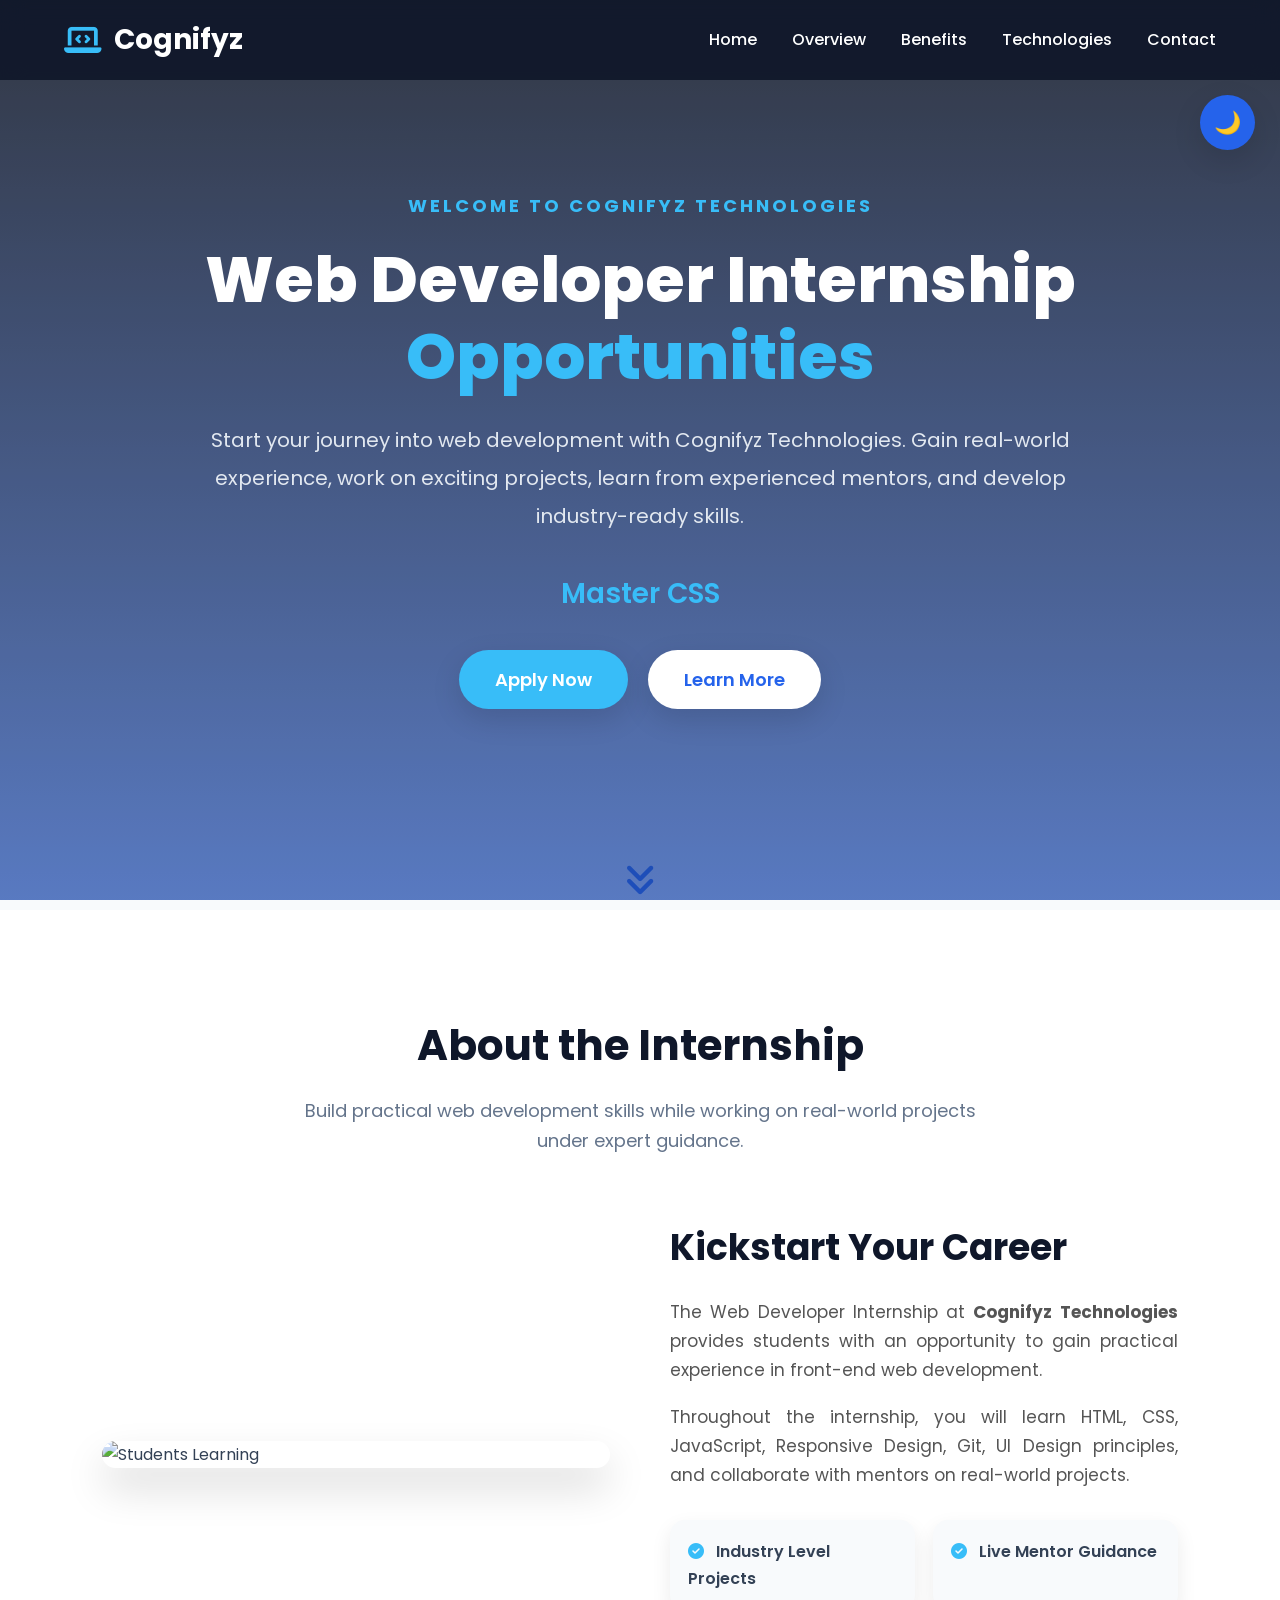
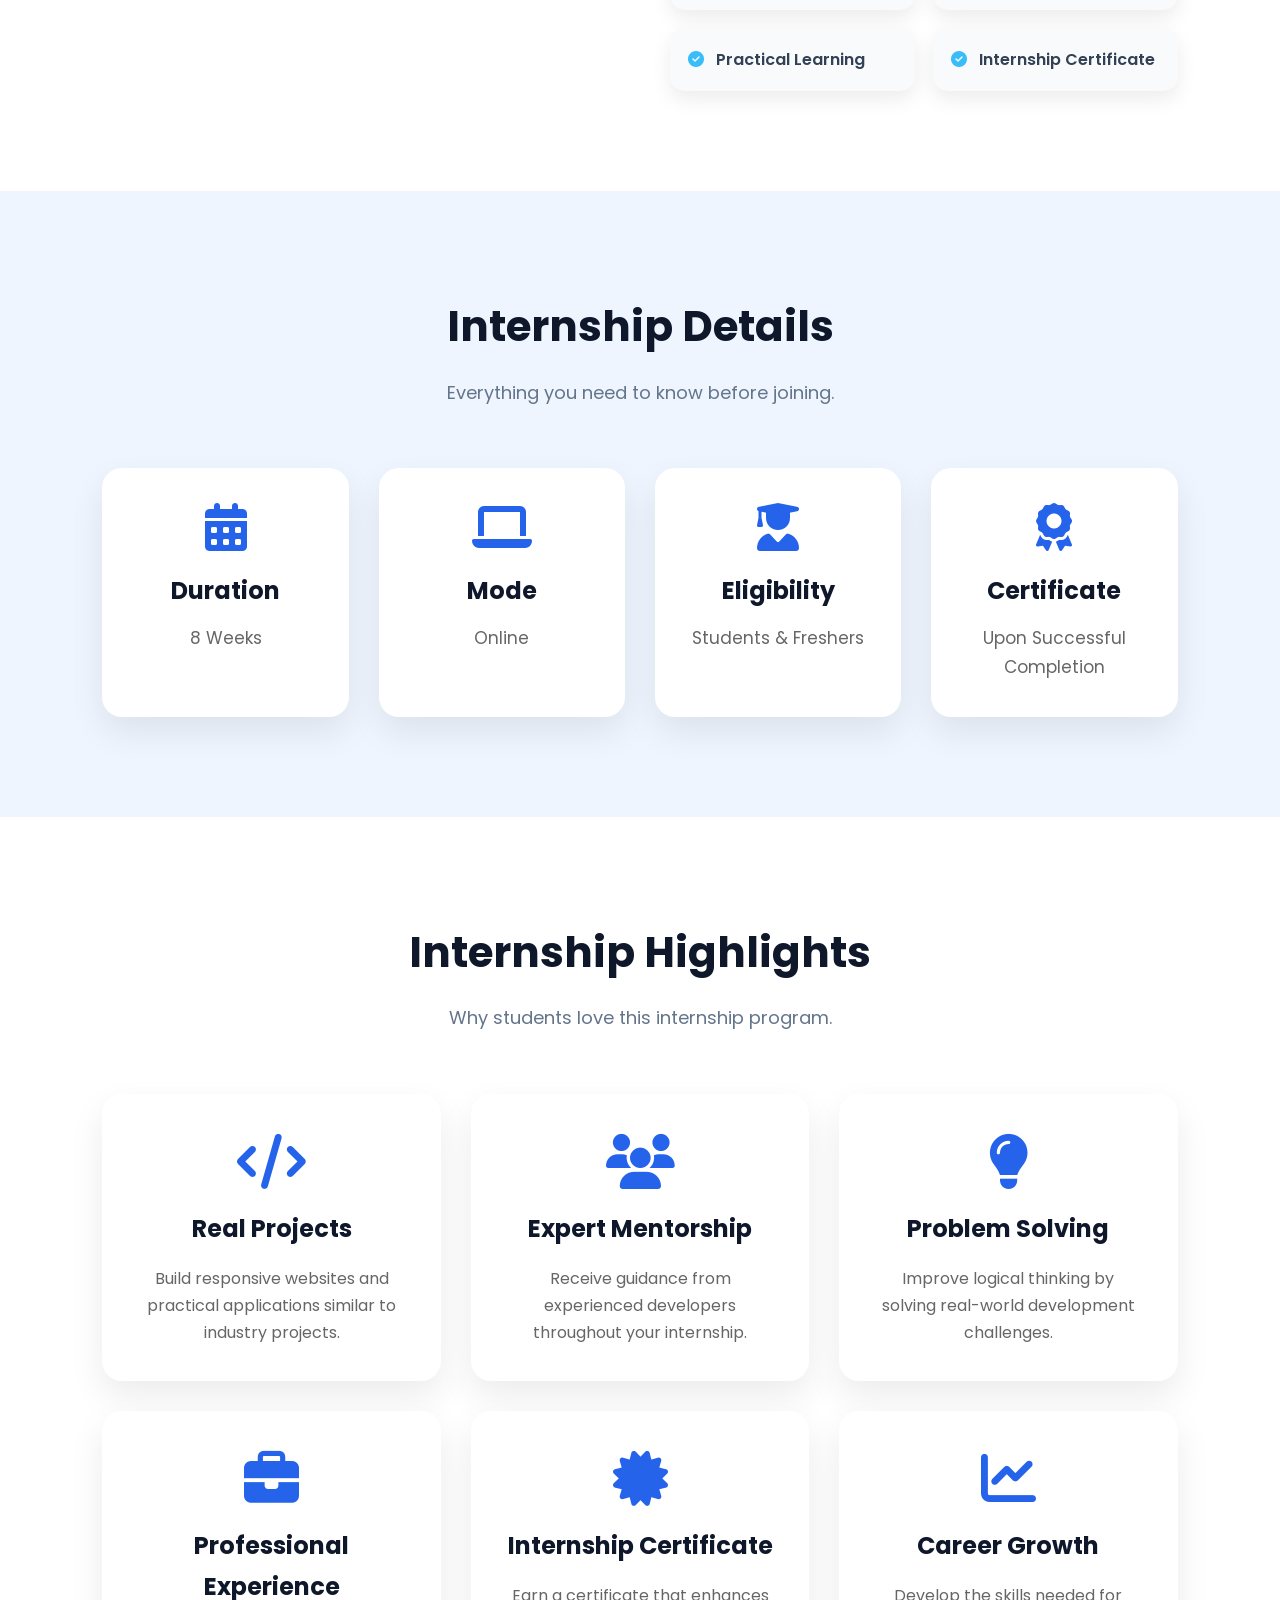
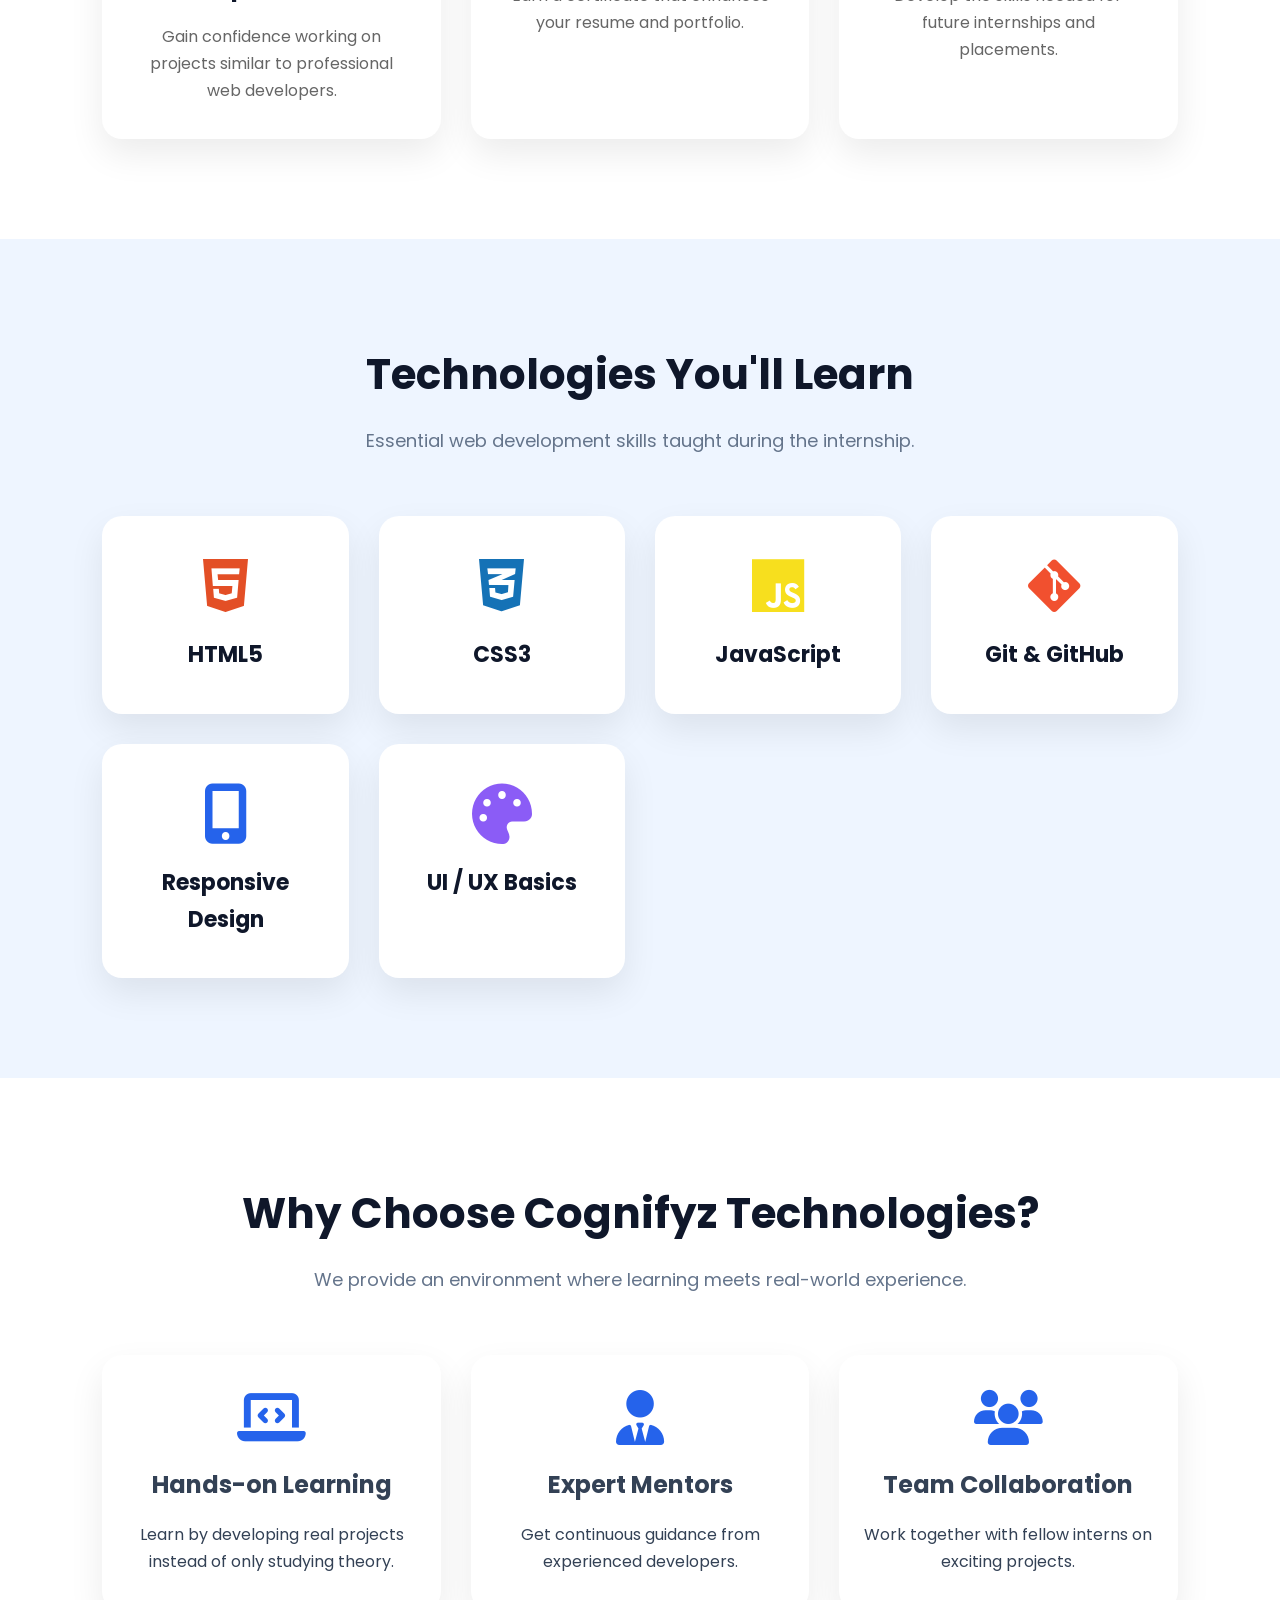
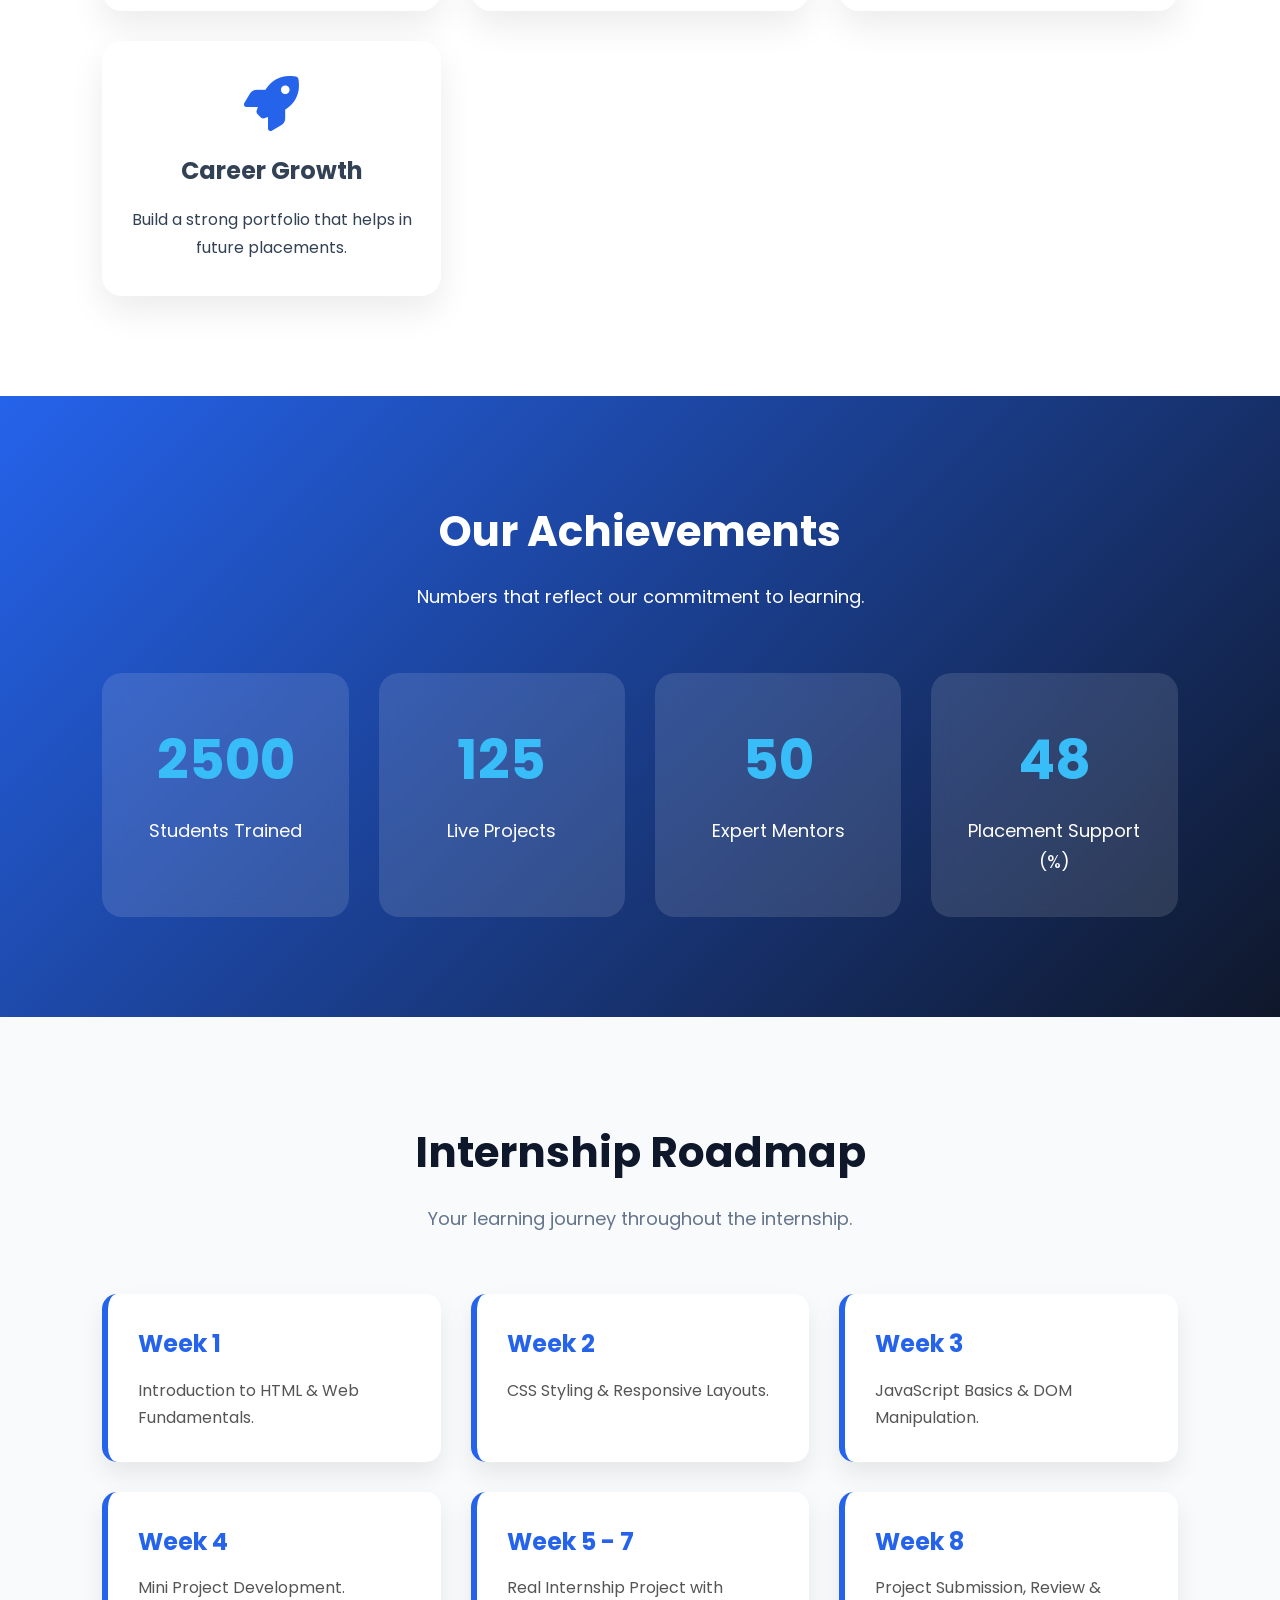
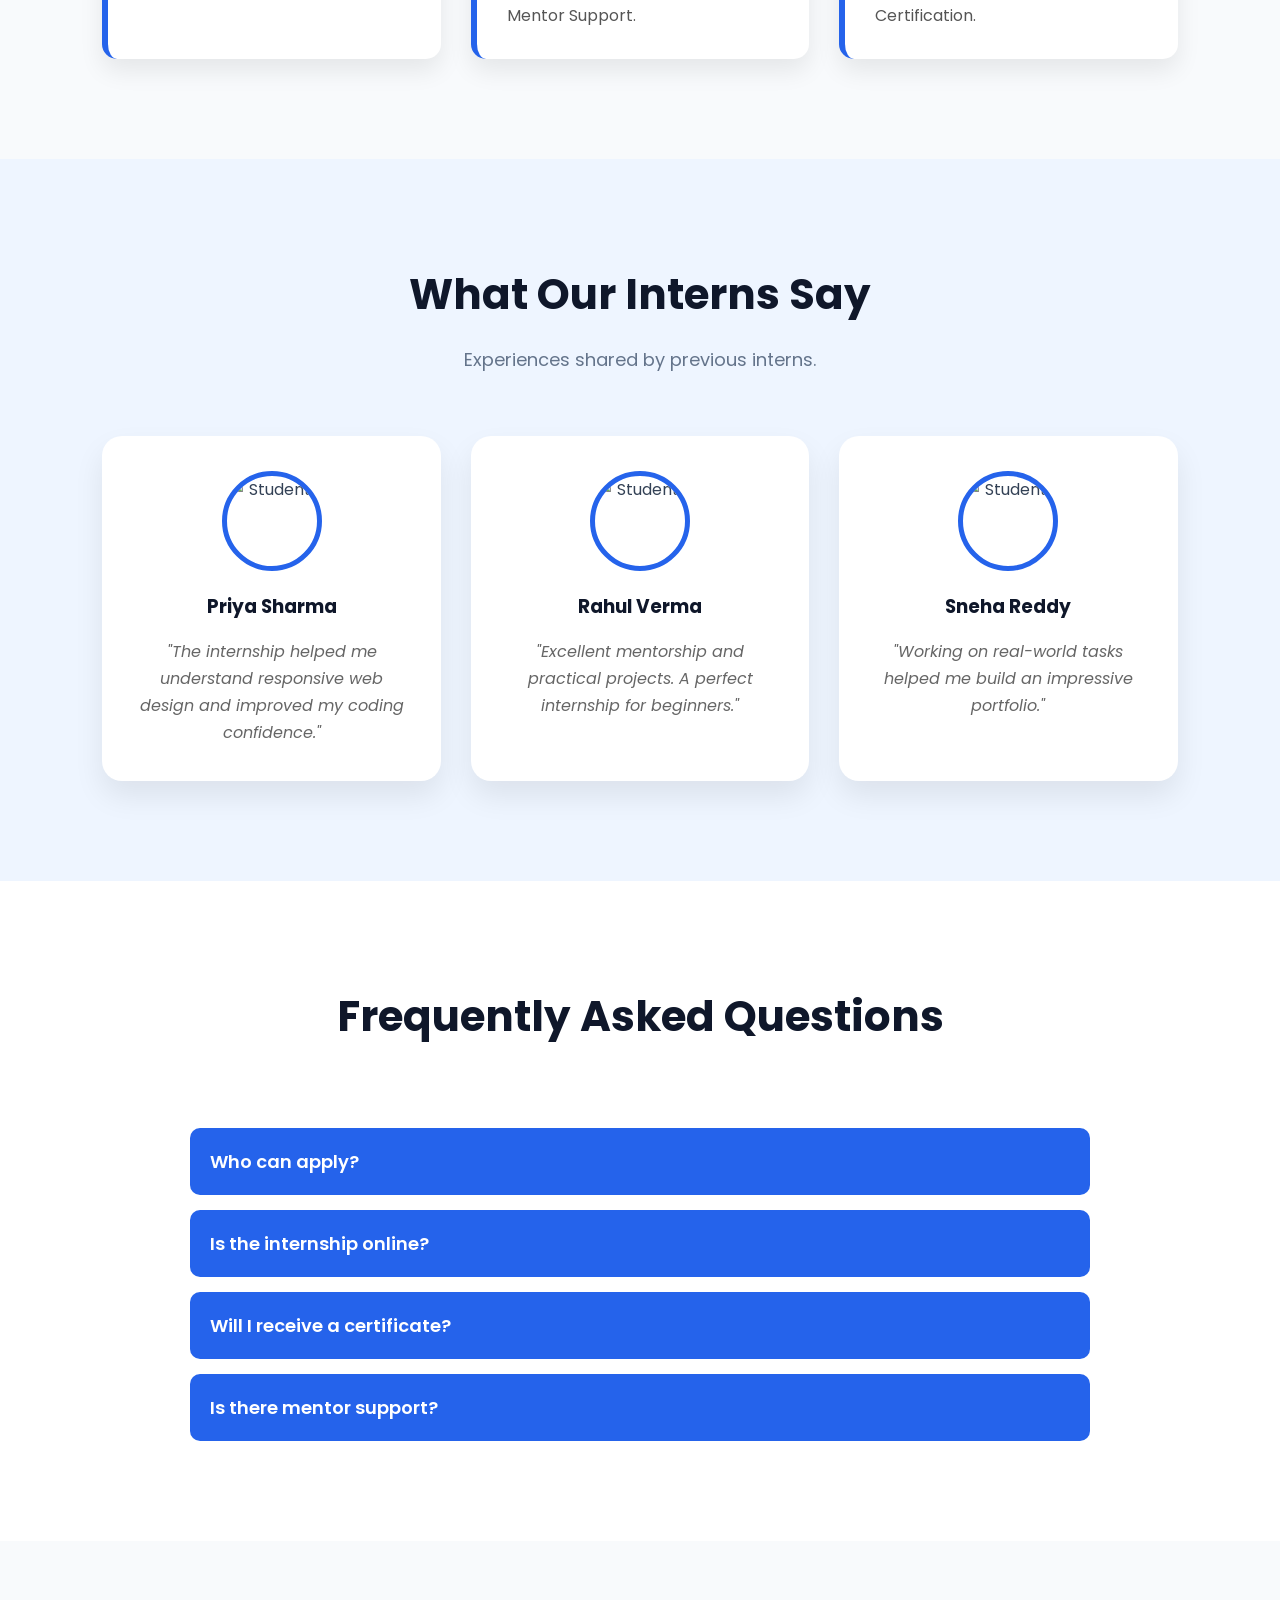
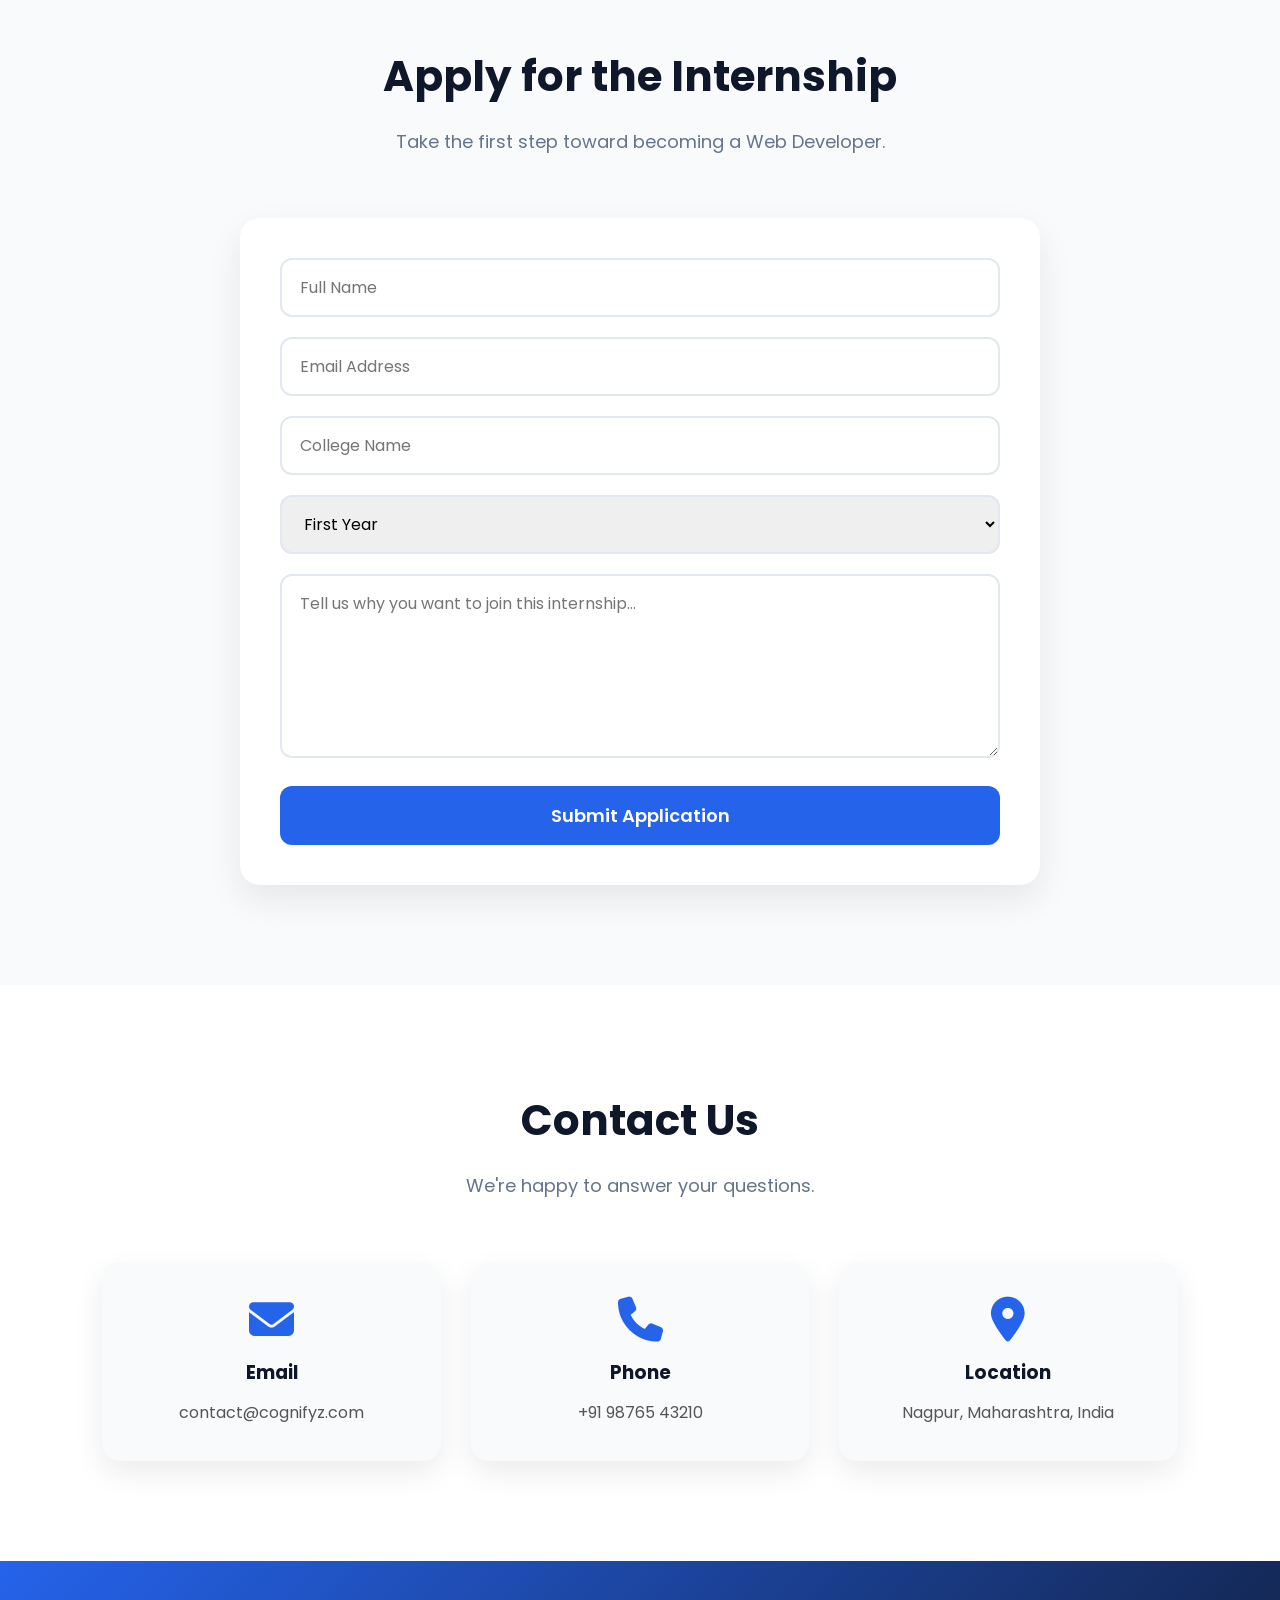
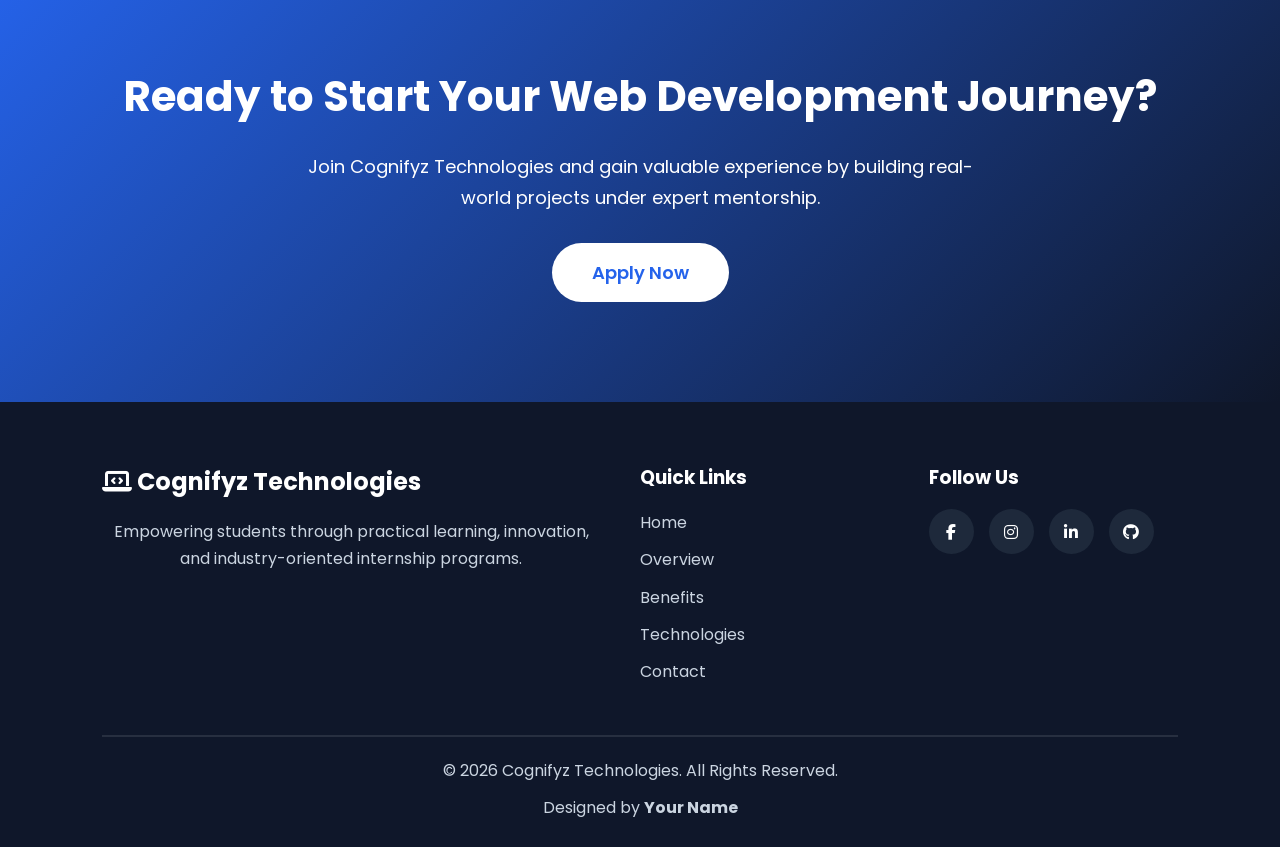
==== commit 4382678c: "Update index.html" ====
--- a/index.html
+++ b/index.html
@@ -11,11 +11,9 @@
 
     <link rel="stylesheet" href="style.css">
 
-    <!-- Google Font -->
-
     <link href="https://fonts.googleapis.com/css2?family=Poppins:wght@300;400;500;600;700;800&display=swap" rel="stylesheet">
 
-    <!-- Font Awesome -->
+    
 
     <link rel="stylesheet"
     href="https://cdnjs.cloudflare.com/ajax/libs/font-awesome/6.7.2/css/all.min.css">
@@ -24,7 +22,6 @@
 
 <body>
 
-<!-- ================= NAVBAR ================= -->
 
 <header>
 
@@ -62,7 +59,7 @@
 
 </header>
 
-<!-- ================= DARK MODE ================= -->
+
 
 <button id="themeToggle">
 
@@ -70,7 +67,7 @@
 
 </button>
 
-<!-- ================= HERO SECTION ================= -->
+
 
 <section id="home" class="hero">
 
@@ -128,14 +125,13 @@
 
 </section>
 
-<!-- ================= SCROLL DOWN ================= -->
 
 <div class="scroll-down">
 
 <i class="fa-solid fa-angles-down"></i>
 
 </div>
-<!-- ================= OVERVIEW ================= -->
+
 
 <section id="overview" class="overview">
 
@@ -220,7 +216,7 @@
 
 </section>
 
-<!-- ================= DURATION ================= -->
+
 
 <section class="duration">
 
@@ -278,7 +274,6 @@
 
 </section>
 
-<!-- ================= BENEFITS ================= -->
 
 <section id="benefits" class="benefits">
 
@@ -386,7 +381,7 @@
 
 </section>
 
-<!-- ================= TECHNOLOGIES ================= -->
+
 
 <section id="technologies" class="technologies">
 
@@ -450,7 +445,7 @@
 
     </div>
 
-</section><!-- ================= WHY CHOOSE US ================= -->
+</section>
 
 <section class="why-us">
 
@@ -518,7 +513,6 @@
 
 </section>
 
-<!-- ================= STATISTICS ================= -->
 
 <section class="statistics">
 
@@ -568,7 +562,7 @@
 
 </section>
 
-<!-- ================= INTERNSHIP ROADMAP ================= -->
+
 
 <section class="timeline">
 
@@ -634,7 +628,6 @@
 
 </section>
 
-<!-- ================= TESTIMONIALS ================= -->
 
 <section class="testimonials">
 
@@ -697,7 +690,6 @@
 
 </section>
 
-<!-- ================= FAQ ================= -->
 
 <section class="faq">
 
@@ -759,7 +751,7 @@
 
     </div>
 
-</section><!-- ================= APPLICATION FORM ================= -->
+</section>
 
 <section id="apply" class="application">
 
@@ -829,7 +821,6 @@
 
 </section>
 
-<!-- ================= CONTACT ================= -->
 
 <section id="contact" class="contact">
 
@@ -877,7 +868,7 @@
 
 </section>
 
-<!-- ================= CALL TO ACTION ================= -->
+
 
 <section class="cta">
 
@@ -902,7 +893,7 @@
 
 </section>
 
-<!-- ================= FOOTER ================= -->
+
 
 <footer>
 
@@ -979,7 +970,7 @@
 
 </footer>
 
-<!-- ================= BACK TO TOP ================= -->
+
 
 <button id="topBtn">
 
@@ -987,7 +978,6 @@
 
 </button>
 
-<!-- ================= JAVASCRIPT ================= -->
 
 <script src="script.js"></script>
 
